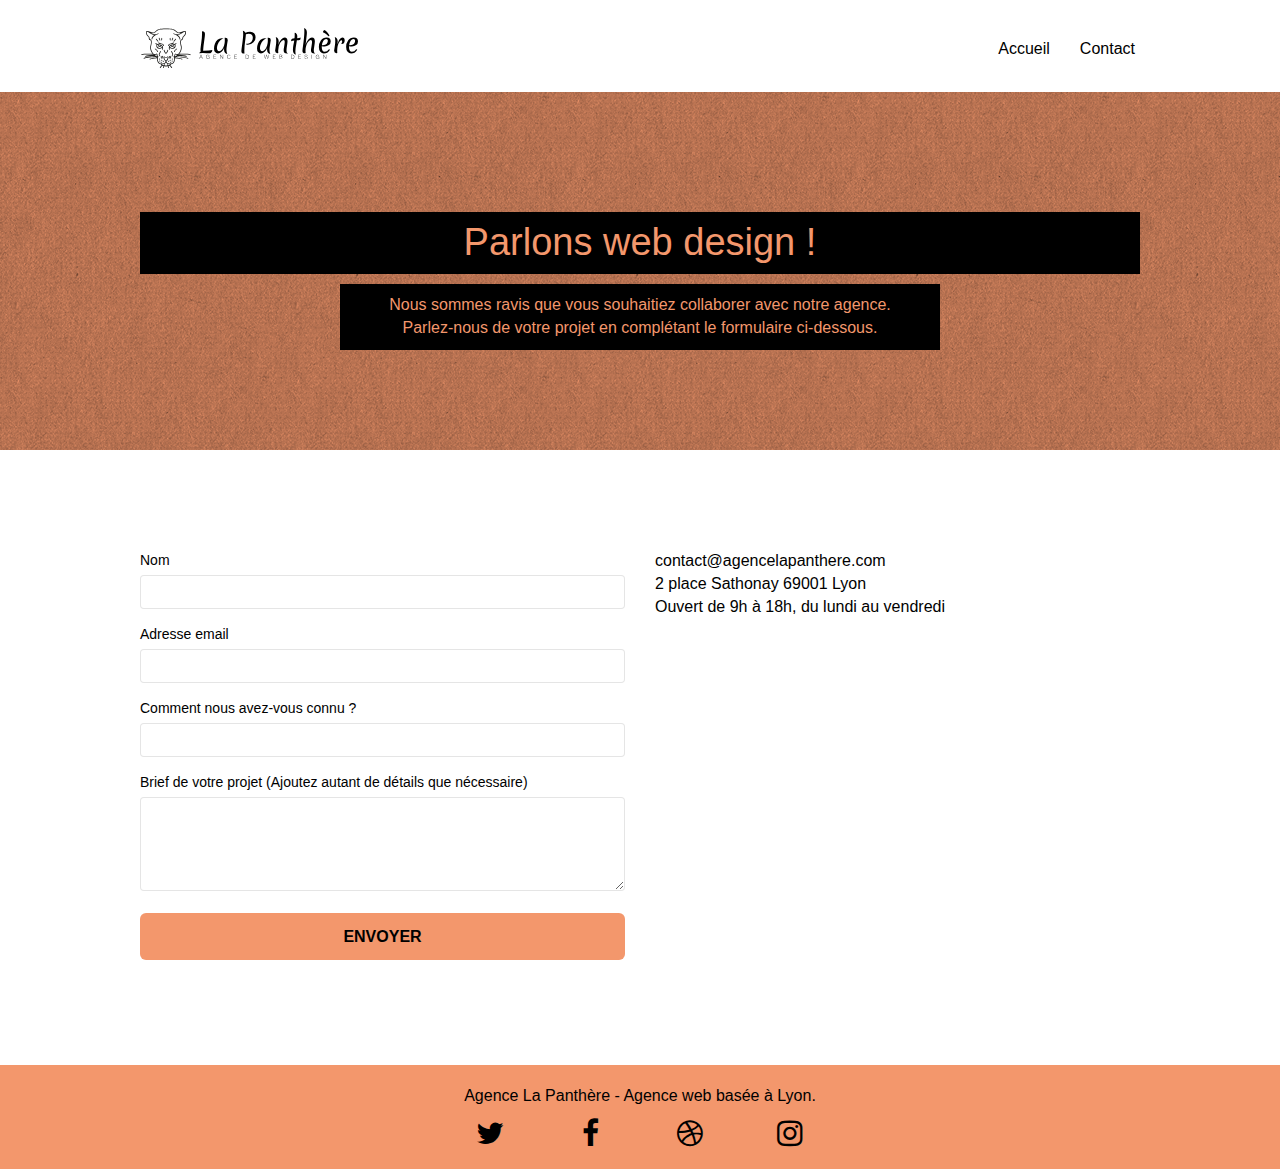
==== contact.html @ ea2676d5 "modification contact.html texte" ====
<!doctype html>
<html lang="Default">
<head>
    <meta charset="utf-8">
	<meta name="description" content="Notre équipe est à votre écoute pour toutes vos demandes et échanger sur votre projet afin de trouver les meilleures solutions possibles.	Contactez notre entreprise web design">
    <meta name="viewport" content="width=device-width, initial-scale=1.0, viewport-fit=cover">
    <link rel="shortcut icon" type="image/png" href="favicon.jpg">
    
	<link rel="stylesheet" type="text/css" href="./css/bootstrap.min.css">
	<link rel="stylesheet" type="text/css" href="style.min.css">
	<link rel="stylesheet" type="text/css" href="./css/font-awesome.css">
	<link rel="stylesheet" type="text/css" href="./css/et-line.css">
	
    
	<script src="./js/jquery-2.1.0.min.js" defer></script>
	<script src="./js/bootstrap.min.js" defer></script>
	<script src="./js/blocs.min.js" defer></script>
	<script src="./js/jqBootstrapValidation.js" defer></script>
	<script src="./js/formHandler.js" defer></script>

    <title>Contact La panthère entreprise web design Lyon</title>

    
<!-- Analytics -->
 
<!-- Analytics END -->
    
</head>
<body>
<!-- Principal conteneur -->
<div class="page-container">
    
<!-- bloc-0 -->
<div class="bloc bgc-white l-bloc " id="bloc-0">
	<div class="container bloc-sm">
		<nav class="navbar row">
			<div class="navbar-header">
				<a class="navbar-brand" href="index.html"><img src="img/agence-la-panthere-monochrome.svg" alt="logo de l'agence web la panthere" height="40" /></a>
				<button id="nav-toggle" type="button" class="ui-navbar-toggle navbar-toggle" data-toggle="collapse" data-target=".navbar-1">
					<span class="sr-only">Toggle navigation</span><span class="icon-bar"></span><span class="icon-bar"></span><span class="icon-bar"></span>
				</button>
			</div>
			<div class="collapse navbar-collapse navbar-1 special-dropdown-nav">
				<ul class="site-navigation nav navbar-nav">
					<li>
						<a href="index.html">Accueil</a>
					</li>
					<li>
						<a href="contact.html">Contact</a>
					</li>
				</ul>
			</div>
		</nav>
	</div>
</div>
<!-- bloc-0 END -->

<!-- bloc-6 -->
<div class="bloc bg-dots-bg bg-repeat bgc-atomic-tangerine d-bloc bloc-bg-texture texture-paper" id="bloc-6">
	<div class="container bloc-lg">
		<div class="row">
			<div class="col-sm-12">
				<h1 class="text-center hero-bloc-text tc-white fond-noir">
					Parlons web design !
				</h1>
				<p class="text-center mg-lg tc-white tight-width-whitespace fond-noir">
					Nous sommes ravis que vous souhaitiez collaborer avec notre agence.<br>
					Parlez-nous de votre projet en complétant le formulaire ci-dessous.
				</p>
			</div>
		</div>
	</div>
</div>
<!-- bloc-6 END -->

<!-- bloc-7 -->
<div class="bloc bgc-white l-bloc" id="bloc-7">
	<div class="container bloc-lg">
		<div class="row">
			<div class="col-sm-6">
				<form id="form_1" novalidate success-msg="Your message has been sent." fail-msg="Désolé, il semble que notre serveur de messagerie ne réponde pas, Désolé pour le dérangement !">
					<div class="form-group">
						<label for="name">
							Nom
						</label>
						<input id="name" class="form-control" required />
					</div>
					<div class="form-group">
						<label for="email">
							Adresse email
						</label>
						<input id="email" class="form-control" type="email" required />
					</div>
					<div class="form-group">
						<label for="form-control">
							Comment nous avez-vous connu ?
						</label>
						<input class="form-control" type="email" required id="input_504" />
					</div>
					<div class="form-group">
						<label for="message">
							Brief de votre projet (Ajoutez autant de détails que nécessaire)<br>
						</label><textarea id="message" class="form-control" rows="4" cols="50" required></textarea>
					</div> 
					<button class="bloc-button btn btn-lg btn-block cta-hero btn-atomic-tangerine" type="submit">
						Envoyer
					</button>
				</form>
			</div>
			<div class="col-sm-6">
				<p>
					contact@agencelapanthere.com<br>2 place Sathonay 69001 Lyon<br>Ouvert de 9h à 18h, du lundi au vendredi<br>
				</p>
			</div>
		</div>
	</div>
</div>
<!-- bloc-7 END -->

<!-- ScrollToTop Button -->
<a class="bloc-button btn btn-d scrollToTop" onclick="scrollToTarget('1')"><span class="fa fa-chevron-up"></span></a>
<!-- ScrollToTop Button END-->


<!-- Footer - bloc-8 -->
	<footer>
		<div class="bloc bgc-atomic-tangerine d-bloc" id="bloc-8">
			<div class="container bloc-sm">
				<div class="row">
					<div class="col-sm-12">
						<p class="text-center black">
							Agence La Panthère - Agence web basée à Lyon.<br>
						</p>
						<div class="row row-no-gutters social">
							<div class="col-sm-3">
								<div class="text-center">
									<a class="social" href="http://www.twitter.fr/" aria-label="lien wers twitter"><span
											class="fa fa-twitter icon-md black"></span></a>
								</div>
							</div>
							<div class="col-sm-3">
								<div class="text-center">
									<a class="social" href="https://fr-fr.facebook.com" aria-label="lien wers facebook"><span
											class="fa fa-facebook icon-md black"></span></a>
								</div>
							</div>
							<div class="col-sm-3">
								<div class="text-center">
									<a class="social" href="https://dribbble.com" aria-label="lien wers dribble"><span
											class="fa fa-dribbble icon-md black"></span></a>
								</div>
							</div>
							<div class="col-sm-3">
								<div class="text-center">
									<a class="social" href="https://www.instagram.com" aria-label="lien wers instagram"><span
											class="fa fa-instagram icon-md black"></span></a>
								</div>
							</div>

						</div>
					</div>
				</div>
			</div>
		</div>
	</footer>
	<!-- Footer - bloc-8 END -->


</body>

</html>
<!-- Footer - bloc-8 END -->

</div>
<!-- Principal conteneur END -->
    

</body>
</html>
---- style.min.css ----
#bloc-1-hero h1,.fond-noir{background-color:#000}.d-bloc .navbar-toggle .icon-bar,body{background:#fff}.bloc .container,.row.row-no-gutters>[class*=" col-"],.row.row-no-gutters>[class^=col-]{padding-right:0;padding-left:0}.nav-center .navbar-brand img,body{margin:0}.nav-invert .navbar .nav,.nav>li{float:left}a,button{outline:0!important}.scrollToTop,a,button{transition:.3s ease-in-out}.nav>li,p{font-size:16px}body{padding:0;overflow-x:hidden;-webkit-font-smoothing:antialiased;-moz-osx-font-smoothing:grayscale}a:hover{text-decoration:none;cursor:pointer}#page-loading-blocs-notifaction{position:fixed;top:0;bottom:0;width:100%;z-index:100000;background:url("img/pageload-spinner.gif") center center no-repeat #fff}.bloc{width:100%;clear:both;background:50% 50%/cover no-repeat;padding:0 50px;-webkit-background-size:cover;-moz-background-size:cover;-o-background-size:cover;position:relative}.bloc-lg{padding:100px 50px}.bloc-md{padding:50px}.bloc-sm{padding:20px 50px}.bg-b-edge,.bg-bl-edge,.bg-br-edge,.bg-center,.bg-l-edge,.bg-r-edge,.bg-repeat,.bg-t-edge,.bg-tl-edge,.bg-tr-edge{-webkit-background-size:auto!important;-moz-background-size:auto!important;-o-background-size:auto!important;background-size:auto!important}.bg-repeat{background:0 0}.bg-t-edge{background:top no-repeat}.bloc-bg-texture::before{content:"";background-size:2px 2px;position:absolute;top:0;bottom:0;left:0;right:0}.texture-paper::before{background:url("img/texture-paper.png") 0 0/280px 280px}.nav>li>.dropdown a,.navbar-toggle:hover{background:0 0!important}.b-parallax{background-attachment:fixed}.d-bloc{color:rgba(255,255,255,.7)}.d-bloc button:hover{color:rgba(255,255,255,.9)}.d-bloc .icon-round,.d-bloc .icon-rounded,.d-bloc .icon-semi-rounded-a,.d-bloc .icon-semi-rounded-b,.d-bloc .icon-square{border-color:rgba(255,255,255,.9)}.d-bloc .divider-h span{border-color:rgba(255,255,255,.2)}.d-bloc .a-btn,.d-bloc .navbar a,.d-bloc .navbar-brand,.d-bloc a .icon-lg,.d-bloc a .icon-md,.d-bloc a .icon-sm,.d-bloc a .icon-xl,.d-bloc h1 a,.d-bloc h2 a,.d-bloc h3 a,.d-bloc h4 a,.d-bloc h5 a,.d-bloc h6 a,.d-bloc p a{color:rgba(255,255,255,.6)}.d-bloc .a-btn:hover,.d-bloc .navbar a:hover,.d-bloc .navbar-brand:hover,.d-bloc a:hover .icon-lg,.d-bloc a:hover .icon-md,.d-bloc a:hover .icon-sm,.d-bloc a:hover .icon-xl,.d-bloc h1 a:hover,.d-bloc h2 a:hover,.d-bloc h3 a:hover,.d-bloc h4 a:hover,.d-bloc h5 a:hover,.d-bloc h6 a:hover,.d-bloc p a:hover{color:#fff}.d-bloc .btn-wire,.d-bloc .btn-wire:hover{color:#fff;border-color:#fff}.d-bloc .panel icon,.l-bloc .icon-round,.l-bloc .icon-rounded,.l-bloc .icon-semi-rounded-a,.l-bloc .icon-semi-rounded-b,.l-bloc .icon-square{border-color:rgba(0,0,0,.7)}.d-bloc .panel,.l-bloc{color:rgba(0,0,0,.5)}.d-bloc .panel button:hover,.l-bloc button:hover{color:rgba(0,0,0,.7)}.d-bloc .panel .divider-h span,.l-bloc .divider-h span{border-color:rgba(0,0,0,.1)}.d-bloc .panel .a-btn,.l-bloc .a-btn,.l-bloc .navbar a,.l-bloc .navbar-brand,.l-bloc .navbar-toggle .icon-bar,.l-bloc a .icon-lg,.l-bloc a .icon-md,.l-bloc a .icon-sm,.l-bloc a .icon-xl,.l-bloc h1 a,.l-bloc h2 a,.l-bloc h3 a,.l-bloc h4 a,.l-bloc h5 a,.l-bloc h6 a,.l-bloc p a{color:rgba(0,0,0,.6)}.d-bloc .panel .a-btn:hover,.l-bloc .a-btn:hover,.l-bloc .navbar a:hover,.l-bloc .navbar-brand:hover,.l-bloc a:hover .icon-lg,.l-bloc a:hover .icon-md,.l-bloc a:hover .icon-sm,.l-bloc a:hover .icon-xl,.l-bloc h1 a:hover,.l-bloc h2 a:hover,.l-bloc h3 a:hover,.l-bloc h4 a:hover,.l-bloc h5 a:hover,.l-bloc h6 a:hover,.l-bloc p a:hover{color:#000}.d-bloc .panel .btn-wire,.d-bloc .panel .btn-wire:hover,.l-bloc .btn-wire,.l-bloc .btn-wire:hover{color:rgba(0,0,0,.7);border-color:rgba(0,0,0,.3)}.voffset{margin-top:30px}.voffset-lg{margin-top:80px}.row-no-gutters{margin-right:0;margin-left:0}#bloc-1-hero h1{font-size:32px}.navbar{margin-bottom:0;z-index:1}.navbar-brand{height:auto;padding:3px 15px;font-size:25px;font-weight:600;line-height:44px}.navbar-brand img{max-height:200px;margin:0 5px 0 0;display:inline}.navbar-brand img[src$=svg]{min-width:100px}.navbar .nav{padding-top:2px;margin-right:-16px;float:right;z-index:1}.nav>li{margin-top:4px}.navbar-nav .open .dropdown-menu>li>a{text-align:inherit}.nav>li a:focus,.nav>li a:hover{border:1px solid #000}.navbar-toggle{margin:10px 10px 0 0;border:0}.mg-lg,.mg-md{margin-top:10px}.navbar-toggle .icon-bar{background-color:rgba(0,0,0,.5);width:26px}.nav-invert .navbar-brand,.nav-invert .navbar-header{float:right;position:relative;z-index:2}@media (min-width:768px){.site-navigation{position:absolute;top:50%;right:20px;transform:translate(0,-50%);-webkit-transform:translateY(-50%)}.nav>li .dropdown-menu a,.nav>li .dropdown-menu a:hover{color:#484848}.nav-invert .site-navigation{left:0;right:0}.nav-center{text-align:center}.nav-center .navbar-header{width:100%}.nav-center .nav>li,.nav-center .navbar-brand,.nav-center .navbar-header{float:none;display:inline-block}.nav-center .site-navigation{position:relative;width:100%;right:0;margin-right:0;margin-top:20px}.nav-center.mini-nav .navbar-toggle{float:none;margin:10px auto 0}}.nav>li>.dropdown a{display:block;padding:14px 15px}nav .caret{margin:0 5px}.dropdown-menu .dropdown-menu{top:-8px;left:100%}.dropdown-menu .dropmenu-flow-right{top:100%;left:0;margin-left:-1px;border-top-left-radius:0;border-top-right-radius:0}.dropdown-menu .dropdown span{border:4px solid #000;border-top-color:transparent;border-right-color:transparent;border-bottom-color:transparent;margin:6px -5px 0 0!important;float:right}.mg-md{margin-bottom:20px}.mg-lg{margin-bottom:40px}.btn{margin:0 5px 5px 0}.btn.pull-right{margin:0 0 5px 5px}.btn-d,.btn-d:focus,.btn-d:hover{color:#fff;background:rgba(0,0,0,.3);border:1px solid #000}.close-lightbox,.lightbox-caption,.next-lightbox,.prev-lightbox{background:rgba(0,0,0,.5);position:absolute}.btn-rd{border-radius:40px}.btn-clean{border:1px solid rgba(0,0,0,.08);border-bottom-color:rgba(0,0,0,.1);text-shadow:0 1px 0 rgba(0,0,1,.1);box-shadow:0 1px 3px rgba(0,0,1,.25),inset 0 1px 0 0 rgba(255,255,255,.15)}.icon-md{font-size:30px!important}.icon-lg{font-size:60px!important}.sm-shadow{text-shadow:0 1px 2px rgba(0,0,0,.3)}.panel-sq,.panel-sq .panel-footer,.panel-sq .panel-heading{border-radius:0}.panel-rd{border-radius:30px}.panel-rd .panel-heading{border-radius:29px 29px 0 0}.panel-rd .panel-footer{border-radius:0 0 29px 29px}.form-control{border-color:rgba(0,0,0,.1);box-shadow:none}.scrollToTop{width:40px;height:40px;position:fixed;bottom:20px;right:20px;opacity:0;z-index:500}.scrollToTop span{margin-top:6px}.showScrollTop{font-size:14px;opacity:1}a[data-lightbox]{position:relative;display:block;text-align:center}a[data-lightbox]:hover::before{content:"+";font-family:HelveticaNeue-Light,"Helvetica Neue Light","Helvetica Neue",Helvetica,Arial;font-size:32px;width:50px;height:50px;margin-left:-25px;border-radius:50%;background:rgba(0,0,0,.6);color:#fff;font-weight:100;z-index:1;position:absolute;top:50%;transform:translateY(-50%);-webkit-transform:translateY(-50%)}a[data-lightbox]:hover img{opacity:.6;-webkit-animation-fill-mode:none;animation-fill-mode:none}#lightbox-modal{display:flex;align-items:center}#lightbox-modal .modal-dialog{width:90%;max-width:900px;margin:0 auto}#lightbox-modal .modal-dialog img{max-height:90vh;margin:0 auto}.lightbox-caption{padding:20px;color:#fff;left:15px;right:15px;bottom:5px}.close-lightbox{color:#fff;font-size:30px;top:20px;right:20px;z-index:20;border:none;line-height:30px;padding:0 9px 5px;opacity:.3}.close-lightbox:hover,.next-lightbox:hover,.prev-lightbox:hover{opacity:1;color:#fff}.next-lightbox,.prev-lightbox{font-size:20px;color:rgba(255,255,255,.9);transition:.2s ease-in-out;top:45%;z-index:1;opacity:.4}.next-lightbox{padding:6px 8px 1px 13px;right:25px}.prev-lightbox{padding:6px 13px 1px 10px;left:25px}.snapshot-lb .modal-body{padding-bottom:45px}.snapshot-lb .lightbox-caption{padding:0;color:rgba(0,0,0,.5);background:0 0}.btn,a,h1,h2,h3,h4,h5,h6,label,p,q{font-family:helvetica;font-weight:400;color:#000!important}h1,h3,h4{color:#333!important}.cta-hero,.ltc-white,.white{color:#fff!important}.container{max-width:1000px}.hero-bloc-text{font-size:38px}.hero-bloc-text-sub{font-size:36px}.statement-bloc-text{line-height:26px;font-style:italic;font-size:20px;text-align:center;font-weight:lighter;max-width:520px;margin:auto}q,span{font-size:22px;color:#000}q{font-weight:bolder}.cta-hero,h3{text-transform:uppercase;font-weight:700}.tight-width-whitespace{max-width:600px;margin:auto}.h1{font-size:20px;font-family:"Open Sans"}.cta-hero{margin-top:22px;padding:12px 28px;font-size:16px}.ltc-white,h2{font-size:22px}.social{max-width:400px;margin:auto}h2{line-height:1.4em}h3{font-size:15px}.med-width-whitespace{max-width:800px;margin:auto;box-shadow:0 0 0 #000}.icons{margin-bottom:14px;margin-top:24px}.black{color:#000!important}.portfolio-thumb{margin-bottom:24px}.portfolio-row{margin-bottom:44px;margin-top:50px}.avatar{box-shadow:0 4px 9px rgba(0,0,0,.3)}.black-background{background-color:rgba(165,147,99,.7);padding:40px}.bold-link{font-weight:900;text-decoration:underline!important}.bgc-white{background-color:#fff}.bgc-dark-slate-blue{background-color:#364577}.bgc-atomic-tangerine{background-color:#f3976c}.tc-white{padding:1rem;color:#f3976c!important}.btn-atomic-tangerine{background:#f3976c;color:#000!important}.btn-atomic-tangerine:hover{background:#c27956!important;color:#fff!important}.ltc-white:hover{color:#ccc!important}.ltc-atomic-tangerine{color:#f3976c!important}.ltc-atomic-tangerine:hover{color:#c27956!important}.icon-dark-slate-blue{color:#364577!important;border-color:#364577!important}.bg-dots-bg{background-image:url("img/dots-bg.png")}.bg-lines-h2-bg{background-image:url("img/lines-h2-bg.png")}.bg-banniere{background-image:url("img/agence-la-panthere.jpg")}.bg-presentation{background-image:url("img/image-de-presentation.bmp")}@media (max-width:1024px){.bloc{padding-left:20px;padding-right:20px}.bloc-tile-2.full-width-bloc .container,.bloc-tile-3.full-width-bloc .container,.bloc-tile-4.full-width-bloc .container,.bloc.full-width-bloc{padding-left:0;padding-right:0}}@media (max-width:992px) and (min-width:768px){.navbar .nav{max-width:80%}.nav-center.navbar .nav{max-width:100%}}@media only screen and (min-device-width:768px) and (max-device-width:1024px) and (orientation:landscape){.b-parallax{background-attachment:scroll}}@media only screen and (min-device-width:1024px) and (max-device-width:1366px) and (-webkit-min-device-pixel-ratio:1.5){.b-parallax{background-attachment:scroll}}@media (max-width:991px){.container{width:100%}.b-parallax{background-attachment:scroll}#hero-bloc,.page-container{overflow-x:hidden;position:relative}.bloc{padding-left:constant(safe-area-inset-left);padding-right:constant(safe-area-inset-right)}.bloc-group,.bloc-group .bloc{display:block;width:100%}.bloc-fill-screen .fill-bloc-bottom-edge,.bloc-fill-screen .fill-bloc-top-edge{padding:0 20px;padding-left:constant(safe-area-inset-left);padding-right:constant(safe-area-inset-right)}}@media (max-width:400px){.bloc{padding-left:0;padding-right:0}}@media (max-width:767px){.page-container{overflow-x:hidden;position:relative}#disqus_thread,h1,h2,h3,h4,h5,h6,p{padding-left:10px!important;padding-right:10px!important}.b-parallax{background-attachment:scroll}.navbar .nav{padding-top:0;border-top:1px solid rgba(0,0,0,.2);float:none!important}.navbar.row{margin-left:0;margin-right:0}.site-navigation{position:inherit;transform:none;-webkit-transform:none;-ms-transform:none}.nav>li{margin-top:0;border-bottom:1px solid rgba(0,0,0,.1);background:rgba(0,0,0,.05);text-align:left;padding-left:15px;width:100%}.nav>li:hover{background:rgba(0,0,0,.08)}.dropdown .dropdown a .caret{float:none;margin:5px 0 0 10px!important;border:4px solid #000;border-bottom-color:transparent;border-right-color:transparent;border-left-color:transparent}#hero-bloc .navbar .nav{background:rgba(0,0,0,.8)}#hero-bloc .navbar .nav a{color:rgba(255,255,255,.6)}.hero{padding:50px 0}.hero-nav{left:-1px;right:-1px}.navbar-collapse{padding:0;overflow-x:hidden;-webkit-box-shadow:none;box-shadow:none}.navbar-brand img{max-height:40px;width:auto}.nav-invert .navbar-header{float:none;width:100%}.nav-invert .navbar-toggle{float:left;margin-left:10px}.bloc,.bloc-fill-screen .fill-bloc-bottom-edge,.bloc-fill-screen .fill-bloc-top-edge,.bloc-md,.bloc-sm,.bloc-tile-2 .container,.bloc-tile-3 .container,.bloc-tile-4 .container{padding-left:0;padding-right:0}.bloc-lg,.bloc-xl,.bloc-xxl{padding:40px 0}.a-block{padding:0 10px}.btn-dwn{display:none}.voffset{margin-top:5px}.voffset-md{margin-top:20px}.voffset-lg{margin-top:30px}form{padding:5px}.close-lightbox{display:inline-block}.blocsapp-device-iphone5{background-size:216px 425px;padding-top:60px;width:216px;height:425px}.blocsapp-device-iphone5 img{width:180px;height:320px}.bloc-mob-center-text{text-align:center}}
---- css/et-line.css ----
@font-face {
    font-family: et-line;
    src: url(../fonts/et-line.eot);
    src: url(../fonts/et-line.eot?#iefix) format('embedded-opentype'), url(../fonts/et-line.woff) format('woff'), url(../fonts/et-line.ttf) format('truetype'), url(../fonts/et-line.svg#et-line) format('svg');
    font-weight: 400;
    font-style: normal
}

.et-icon-adjustments,
.et-icon-alarmclock,
.et-icon-anchor,
.et-icon-aperture,
.et-icon-attachment,
.et-icon-bargraph,
.et-icon-basket,
.et-icon-beaker,
.et-icon-bike,
.et-icon-book-open,
.et-icon-briefcase,
.et-icon-browser,
.et-icon-calendar,
.et-icon-camera,
.et-icon-caution,
.et-icon-chat,
.et-icon-circle-compass,
.et-icon-clipboard,
.et-icon-clock,
.et-icon-cloud,
.et-icon-compass,
.et-icon-desktop,
.et-icon-dial,
.et-icon-document,
.et-icon-documents,
.et-icon-download,
.et-icon-dribbble,
.et-icon-edit,
.et-icon-envelope,
.et-icon-expand,
.et-icon-facebook,
.et-icon-flag,
.et-icon-focus,
.et-icon-gears,
.et-icon-genius,
.et-icon-gift,
.et-icon-global,
.et-icon-globe,
.et-icon-googleplus,
.et-icon-grid,
.et-icon-happy,
.et-icon-hazardous,
.et-icon-heart,
.et-icon-hotairballoon,
.et-icon-hourglass,
.et-icon-key,
.et-icon-laptop,
.et-icon-layers,
.et-icon-lifesaver,
.et-icon-lightbulb,
.et-icon-linegraph,
.et-icon-linkedin,
.et-icon-lock,
.et-icon-magnifying-glass,
.et-icon-map,
.et-icon-map-pin,
.et-icon-megaphone,
.et-icon-mic,
.et-icon-mobile,
.et-icon-newspaper,
.et-icon-notebook,
.et-icon-paintbrush,
.et-icon-paperclip,
.et-icon-pencil,
.et-icon-phone,
.et-icon-picture,
.et-icon-pictures,
.et-icon-piechart,
.et-icon-presentation,
.et-icon-pricetags,
.et-icon-printer,
.et-icon-profile-female,
.et-icon-profile-male,
.et-icon-puzzle,
.et-icon-quote,
.et-icon-recycle,
.et-icon-refresh,
.et-icon-ribbon,
.et-icon-rss,
.et-icon-sad,
.et-icon-scissors,
.et-icon-scope,
.et-icon-search,
.et-icon-shield,
.et-icon-speedometer,
.et-icon-strategy,
.et-icon-streetsign,
.et-icon-tablet,
.et-icon-target,
.et-icon-telescope,
.et-icon-toolbox,
.et-icon-tools,
.et-icon-tools-2,
.et-icon-trophy,
.et-icon-tumblr,
.et-icon-twitter,
.et-icon-upload,
.et-icon-video,
.et-icon-wallet,
.et-icon-wine {
    font-family: et-line;
    speak: none;
    font-style: normal;
    font-weight: 400;
    font-variant: normal;
    text-transform: none;
    line-height: 1;
    -webkit-font-smoothing: antialiased;
    -moz-osx-font-smoothing: grayscale;
    display: inline-block
}

.et-icon-mobile:before {
    content: "\e000"
}

.et-icon-laptop:before {
    content: "\e001"
}

.et-icon-desktop:before {
    content: "\e002"
}

.et-icon-tablet:before {
    content: "\e003"
}

.et-icon-phone:before {
    content: "\e004"
}

.et-icon-document:before {
    content: "\e005"
}

.et-icon-documents:before {
    content: "\e006"
}

.et-icon-search:before {
    content: "\e007"
}

.et-icon-clipboard:before {
    content: "\e008"
}

.et-icon-newspaper:before {
    content: "\e009"
}

.et-icon-notebook:before {
    content: "\e00a"
}

.et-icon-book-open:before {
    content: "\e00b"
}

.et-icon-browser:before {
    content: "\e00c"
}

.et-icon-calendar:before {
    content: "\e00d"
}

.et-icon-presentation:before {
    content: "\e00e"
}

.et-icon-picture:before {
    content: "\e00f"
}

.et-icon-pictures:before {
    content: "\e010"
}

.et-icon-video:before {
    content: "\e011"
}

.et-icon-camera:before {
    content: "\e012"
}

.et-icon-printer:before {
    content: "\e013"
}

.et-icon-toolbox:before {
    content: "\e014"
}

.et-icon-briefcase:before {
    content: "\e015"
}

.et-icon-wallet:before {
    content: "\e016"
}

.et-icon-gift:before {
    content: "\e017"
}

.et-icon-bargraph:before {
    content: "\e018"
}

.et-icon-grid:before {
    content: "\e019"
}

.et-icon-expand:before {
    content: "\e01a"
}

.et-icon-focus:before {
    content: "\e01b"
}

.et-icon-edit:before {
    content: "\e01c"
}

.et-icon-adjustments:before {
    content: "\e01d"
}

.et-icon-ribbon:before {
    content: "\e01e"
}

.et-icon-hourglass:before {
    content: "\e01f"
}

.et-icon-lock:before {
    content: "\e020"
}

.et-icon-megaphone:before {
    content: "\e021"
}

.et-icon-shield:before {
    content: "\e022"
}

.et-icon-trophy:before {
    content: "\e023"
}

.et-icon-flag:before {
    content: "\e024"
}

.et-icon-map:before {
    content: "\e025"
}

.et-icon-puzzle:before {
    content: "\e026"
}

.et-icon-basket:before {
    content: "\e027"
}

.et-icon-envelope:before {
    content: "\e028"
}

.et-icon-streetsign:before {
    content: "\e029"
}

.et-icon-telescope:before {
    content: "\e02a"
}

.et-icon-gears:before {
    content: "\e02b"
}

.et-icon-key:before {
    content: "\e02c"
}

.et-icon-paperclip:before {
    content: "\e02d"
}

.et-icon-attachment:before {
    content: "\e02e"
}

.et-icon-pricetags:before {
    content: "\e02f"
}

.et-icon-lightbulb:before {
    content: "\e030"
}

.et-icon-layers:before {
    content: "\e031"
}

.et-icon-pencil:before {
    content: "\e032"
}

.et-icon-tools:before {
    content: "\e033"
}

.et-icon-tools-2:before {
    content: "\e034"
}

.et-icon-scissors:before {
    content: "\e035"
}

.et-icon-paintbrush:before {
    content: "\e036"
}

.et-icon-magnifying-glass:before {
    content: "\e037"
}

.et-icon-circle-compass:before {
    content: "\e038"
}

.et-icon-linegraph:before {
    content: "\e039"
}

.et-icon-mic:before {
    content: "\e03a"
}

.et-icon-strategy:before {
    content: "\e03b"
}

.et-icon-beaker:before {
    content: "\e03c"
}

.et-icon-caution:before {
    content: "\e03d"
}

.et-icon-recycle:before {
    content: "\e03e"
}

.et-icon-anchor:before {
    content: "\e03f"
}

.et-icon-profile-male:before {
    content: "\e040"
}

.et-icon-profile-female:before {
    content: "\e041"
}

.et-icon-bike:before {
    content: "\e042"
}

.et-icon-wine:before {
    content: "\e043"
}

.et-icon-hotairballoon:before {
    content: "\e044"
}

.et-icon-globe:before {
    content: "\e045"
}

.et-icon-genius:before {
    content: "\e046"
}

.et-icon-map-pin:before {
    content: "\e047"
}

.et-icon-dial:before {
    content: "\e048"
}

.et-icon-chat:before {
    content: "\e049"
}

.et-icon-heart:before {
    content: "\e04a"
}

.et-icon-cloud:before {
    content: "\e04b"
}

.et-icon-upload:before {
    content: "\e04c"
}

.et-icon-download:before {
    content: "\e04d"
}

.et-icon-target:before {
    content: "\e04e"
}

.et-icon-hazardous:before {
    content: "\e04f"
}

.et-icon-piechart:before {
    content: "\e050"
}

.et-icon-speedometer:before {
    content: "\e051"
}

.et-icon-global:before {
    content: "\e052"
}

.et-icon-compass:before {
    content: "\e053"
}

.et-icon-lifesaver:before {
    content: "\e054"
}

.et-icon-clock:before {
    content: "\e055"
}

.et-icon-aperture:before {
    content: "\e056"
}

.et-icon-quote:before {
    content: "\e057"
}

.et-icon-scope:before {
    content: "\e058"
}

.et-icon-alarmclock:before {
    content: "\e059"
}

.et-icon-refresh:before {
    content: "\e05a"
}

.et-icon-happy:before {
    content: "\e05b"
}

.et-icon-sad:before {
    content: "\e05c"
}

.et-icon-facebook:before {
    content: "\e05d"
}

.et-icon-twitter:before {
    content: "\e05e"
}

.et-icon-googleplus:before {
    content: "\e05f"
}

.et-icon-rss:before {
    content: "\e060"
}

.et-icon-tumblr:before {
    content: "\e061"
}

.et-icon-linkedin:before {
    content: "\e062"
}

.et-icon-dribbble:before {
    content: "\e063"
}
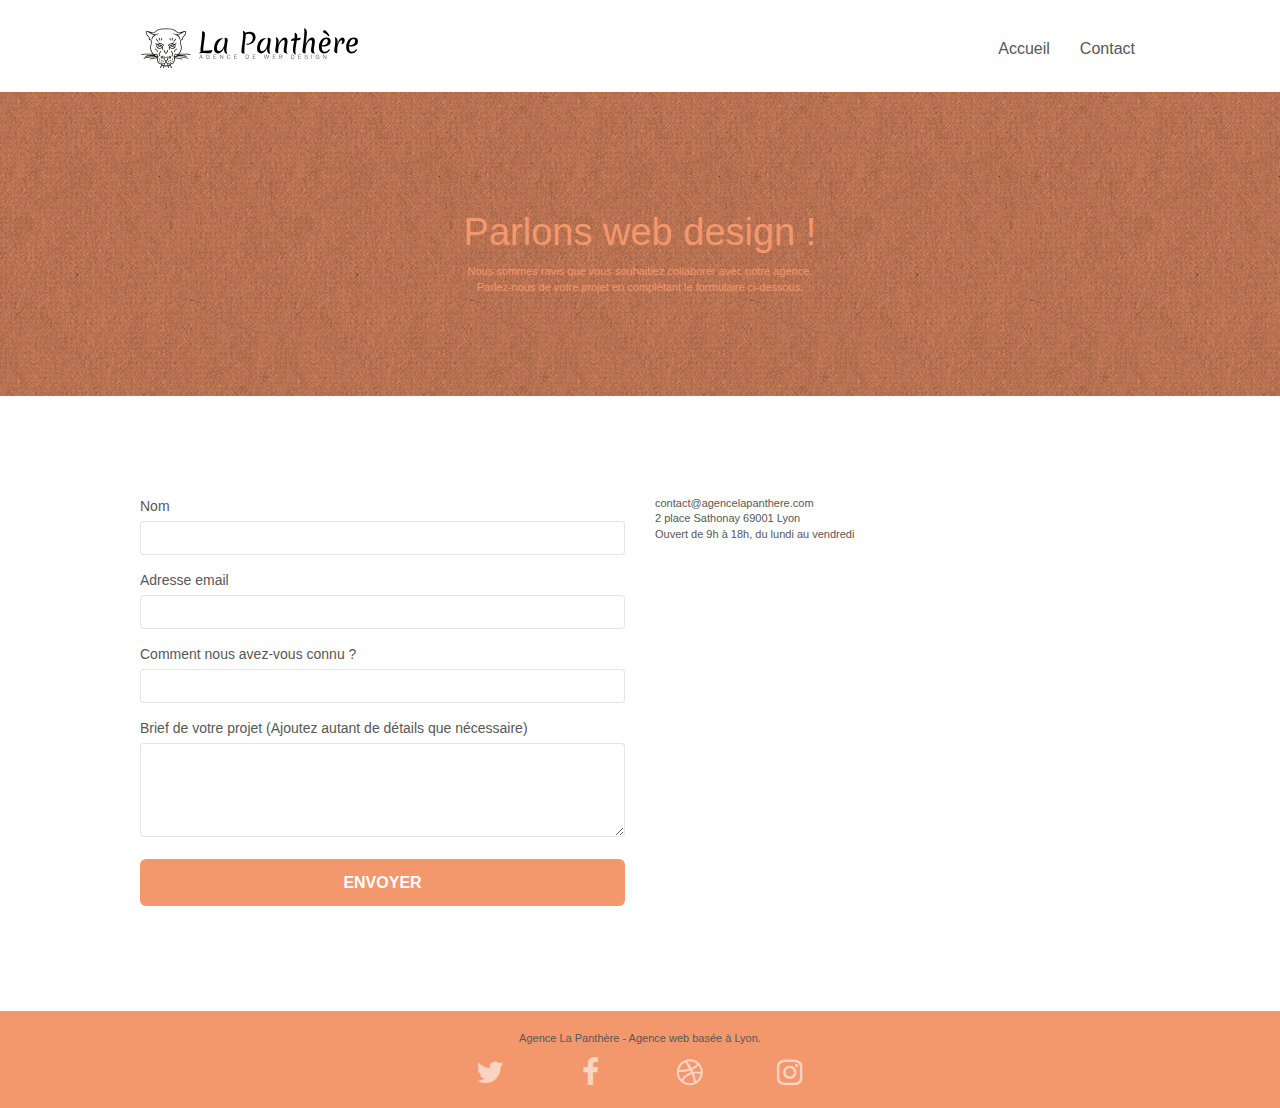
==== commit 0d9dac82: "correction de css.min" ====
--- a/contact.html
+++ b/contact.html
@@ -1,169 +1,183 @@
 <!doctype html>
 <html lang="Default">
+
 <head>
-    <meta charset="utf-8">
-	<meta name="description" content="Notre équipe est à votre écoute pour toutes vos demandes et échanger sur votre projet afin de trouver les meilleures solutions possibles.	Contactez notre entreprise web design">
-    <meta name="viewport" content="width=device-width, initial-scale=1.0, viewport-fit=cover">
-    <link rel="shortcut icon" type="image/png" href="favicon.jpg">
-    
+	<meta charset="utf-8">
+	<meta name="description"
+		content="Notre équipe est à votre écoute pour toutes vos demandes et échanger sur votre projet afin de trouver les meilleures solutions possibles.	Contactez notre entreprise web design">
+	<meta name="viewport" content="width=device-width, initial-scale=1.0, viewport-fit=cover">
+	<link rel="shortcut icon" type="image/png" href="favicon.webp">
+
 	<link rel="stylesheet" type="text/css" href="./css/bootstrap.min.css">
 	<link rel="stylesheet" type="text/css" href="style.min.css">
 	<link rel="stylesheet" type="text/css" href="./css/font-awesome.css">
 	<link rel="stylesheet" type="text/css" href="./css/et-line.css">
-	
-    
-	<script src="./js/jquery-2.1.0.min.js" defer></script>
-	<script src="./js/bootstrap.min.js" defer></script>
+
+	<script src="./js/jquery-2.1.0.js" defer></script>
+	<script src="./js/bootstrap.js" defer></script>
 	<script src="./js/blocs.min.js" defer></script>
 	<script src="./js/jqBootstrapValidation.js" defer></script>
 	<script src="./js/formHandler.js" defer></script>
 
-    <title>Contact La panthère entreprise web design Lyon</title>
+	<title>Contact La panthère entreprise web design Lyon</title>
 
-    
-<!-- Analytics -->
- 
-<!-- Analytics END -->
-    
+
+	<!-- Analytics -->
+
+	<!-- Analytics END -->
+
 </head>
+
 <body>
-<!-- Principal conteneur -->
-<div class="page-container">
-    
-<!-- bloc-0 -->
-<div class="bloc bgc-white l-bloc " id="bloc-0">
-	<div class="container bloc-sm">
-		<nav class="navbar row">
-			<div class="navbar-header">
-				<a class="navbar-brand" href="index.html"><img src="img/agence-la-panthere-monochrome.svg" alt="logo de l'agence web la panthere" height="40" /></a>
-				<button id="nav-toggle" type="button" class="ui-navbar-toggle navbar-toggle" data-toggle="collapse" data-target=".navbar-1">
-					<span class="sr-only">Toggle navigation</span><span class="icon-bar"></span><span class="icon-bar"></span><span class="icon-bar"></span>
-				</button>
-			</div>
-			<div class="collapse navbar-collapse navbar-1 special-dropdown-nav">
-				<ul class="site-navigation nav navbar-nav">
-					<li>
-						<a href="index.html">Accueil</a>
-					</li>
-					<li>
-						<a href="contact.html">Contact</a>
-					</li>
-				</ul>
-			</div>
-		</nav>
-	</div>
-</div>
-<!-- bloc-0 END -->
+	<!-- Principal conteneur -->
+	<div class="page-container">
 
-<!-- bloc-6 -->
-<div class="bloc bg-dots-bg bg-repeat bgc-atomic-tangerine d-bloc bloc-bg-texture texture-paper" id="bloc-6">
-	<div class="container bloc-lg">
-		<div class="row">
-			<div class="col-sm-12">
-				<h1 class="text-center hero-bloc-text tc-white fond-noir">
-					Parlons web design !
-				</h1>
-				<p class="text-center mg-lg tc-white tight-width-whitespace fond-noir">
-					Nous sommes ravis que vous souhaitiez collaborer avec notre agence.<br>
-					Parlez-nous de votre projet en complétant le formulaire ci-dessous.
-				</p>
+		<!-- bloc-0 -->
+		<div class="bloc bgc-white l-bloc " id="bloc-0">
+			<div class="container bloc-sm">
+				<nav class="navbar row">
+					<div class="navbar-header">
+						<a class="navbar-brand" href="index.html"><img src="img/agence-la-panthere-monochrome.svg"
+								alt="logo de l'agence web la panthere" height="40" /></a>
+						<button id="nav-toggle" type="button" class="ui-navbar-toggle navbar-toggle"
+							data-toggle="collapse" data-target=".navbar-1">
+							<span class="sr-only">Toggle navigation</span><span class="icon-bar"></span><span
+								class="icon-bar"></span><span class="icon-bar"></span>
+						</button>
+					</div>
+					<div class="collapse navbar-collapse navbar-1 special-dropdown-nav">
+						<ul class="site-navigation nav navbar-nav">
+							<li>
+								<a href="index.html">Accueil</a>
+							</li>
+							<li>
+								<a href="contact.html">Contact</a>
+							</li>
+						</ul>
+					</div>
+				</nav>
 			</div>
 		</div>
-	</div>
-</div>
-<!-- bloc-6 END -->
+		<!-- bloc-0 END -->
 
-<!-- bloc-7 -->
-<div class="bloc bgc-white l-bloc" id="bloc-7">
-	<div class="container bloc-lg">
-		<div class="row">
-			<div class="col-sm-6">
-				<form id="form_1" novalidate success-msg="Your message has been sent." fail-msg="Désolé, il semble que notre serveur de messagerie ne réponde pas, Désolé pour le dérangement !">
-					<div class="form-group">
-						<label for="name">
-							Nom
-						</label>
-						<input id="name" class="form-control" required />
+		<!-- bloc-6 -->
+		<div class="bloc bg-dots-bg bg-repeat bgc-atomic-tangerine d-bloc bloc-bg-texture texture-paper" id="bloc-6">
+			<div class="container bloc-lg">
+				<div class="row">
+					<div class="col-sm-12">
+						<h1 class="text-center hero-bloc-text tc-white fond-noir">
+							Parlons web design !
+						</h1>
+						<p class="text-center mg-lg tc-white tight-width-whitespace fond-noir">
+							Nous sommes ravis que vous souhaitiez collaborer avec notre agence.<br>
+							Parlez-nous de votre projet en complétant le formulaire ci-dessous.
+						</p>
 					</div>
-					<div class="form-group">
-						<label for="email">
-							Adresse email
-						</label>
-						<input id="email" class="form-control" type="email" required />
-					</div>
-					<div class="form-group">
-						<label for="form-control">
-							Comment nous avez-vous connu ?
-						</label>
-						<input class="form-control" type="email" required id="input_504" />
-					</div>
-					<div class="form-group">
-						<label for="message">
-							Brief de votre projet (Ajoutez autant de détails que nécessaire)<br>
-						</label><textarea id="message" class="form-control" rows="4" cols="50" required></textarea>
-					</div> 
-					<button class="bloc-button btn btn-lg btn-block cta-hero btn-atomic-tangerine" type="submit">
-						Envoyer
-					</button>
-				</form>
-			</div>
-			<div class="col-sm-6">
-				<p>
-					contact@agencelapanthere.com<br>2 place Sathonay 69001 Lyon<br>Ouvert de 9h à 18h, du lundi au vendredi<br>
-				</p>
+				</div>
 			</div>
 		</div>
-	</div>
-</div>
-<!-- bloc-7 END -->
+		<!-- bloc-6 END -->
 
-<!-- ScrollToTop Button -->
-<a class="bloc-button btn btn-d scrollToTop" onclick="scrollToTarget('1')"><span class="fa fa-chevron-up"></span></a>
-<!-- ScrollToTop Button END-->
+		<!-- bloc-7 -->
+		<div class="bloc bgc-white l-bloc" id="bloc-7">
+			<div class="container bloc-lg">
+				<div class="row">
+					<div class="col-sm-6">
+						<form id="form_1" novalidate success-msg="Your message has been sent."
+							fail-msg="Désolé, il semble que notre serveur de messagerie ne réponde pas, Désolé pour le dérangement !">
+							<div class="form-group">
+								<label for="name">
+									Nom
+								</label>
+								<input id="name" class="form-control" required />
+							</div>
+							<div class="form-group">
+								<label for="email">
+									Adresse email
+								</label>
+								<input id="email" class="form-control" type="email" required />
+							</div>
+							<div class="form-group">
+								<label for="form-control">
+									Comment nous avez-vous connu ?
+								</label>
+								<input class="form-control" type="email" required id="input_504" />
+							</div>
+							<div class="form-group">
+								<label for="message">
+									Brief de votre projet (Ajoutez autant de détails que nécessaire)<br>
+								</label><textarea id="message" class="form-control" rows="4" cols="50"
+									required></textarea>
+							</div>
+							<button class="bloc-button btn btn-lg btn-block cta-hero btn-atomic-tangerine"
+								type="submit">
+								Envoyer
+							</button>
+						</form>
+					</div>
+					<div class="col-sm-6">
+						<p>
+							contact@agencelapanthere.com<br>2 place Sathonay 69001 Lyon<br>Ouvert de 9h à 18h, du lundi
+							au vendredi<br>
+						</p>
+					</div>
+				</div>
+			</div>
+		</div>
+		<!-- bloc-7 END -->
+
+		<!-- ScrollToTop Button -->
+		<a class="bloc-button btn btn-d scrollToTop" onclick="scrollToTarget('1')"><span
+				class="fa fa-chevron-up"></span></a>
+		<!-- ScrollToTop Button END-->
 
 
-<!-- Footer - bloc-8 -->
-	<footer>
-		<div class="bloc bgc-atomic-tangerine d-bloc" id="bloc-8">
-			<div class="container bloc-sm">
-				<div class="row">
-					<div class="col-sm-12">
-						<p class="text-center black">
-							Agence La Panthère - Agence web basée à Lyon.<br>
-						</p>
-						<div class="row row-no-gutters social">
-							<div class="col-sm-3">
-								<div class="text-center">
-									<a class="social" href="http://www.twitter.fr/" aria-label="lien wers twitter"><span
-											class="fa fa-twitter icon-md black"></span></a>
+		<!-- Footer - bloc-8 -->
+		<footer>
+			<div class="bloc bgc-atomic-tangerine d-bloc" id="bloc-8">
+				<div class="container bloc-sm">
+					<div class="row">
+						<div class="col-sm-12">
+							<p class="text-center black">
+								Agence La Panthère - Agence web basée à Lyon.<br>
+							</p>
+							<div class="row row-no-gutters social">
+								<div class="col-sm-3 boutton-tactile">
+									<div class="text-center">
+										<a class="social" href="http://www.twitter.fr/"
+											aria-label="lien wers twitter"><span
+												class="fa fa-twitter icon-md black"></span></a>
+									</div>
 								</div>
+								<div class="col-sm-3 boutton-tactile">
+									<div class="text-center">
+										<a class="social" href="https://fr-fr.facebook.com"
+											aria-label="lien wers facebook"><span
+												class="fa fa-facebook icon-md black"></span></a>
+									</div>
+								</div>
+								<div class="col-sm-3 boutton-tactile">
+									<div class="text-center">
+										<a class="social" href="https://dribbble.com"
+											aria-label="lien wers dribble"><span
+												class="fa fa-dribbble icon-md black"></span></a>
+									</div>
+								</div>
+								<div class="col-sm-3 boutton-tactile">
+									<div class="text-center">
+										<a class="social" href="https://www.instagram.com"
+											aria-label="lien wers instagram"><span
+												class="fa fa-instagram icon-md black"></span></a>
+									</div>
+								</div>
+
 							</div>
-							<div class="col-sm-3">
-								<div class="text-center">
-									<a class="social" href="https://fr-fr.facebook.com" aria-label="lien wers facebook"><span
-											class="fa fa-facebook icon-md black"></span></a>
-								</div>
-							</div>
-							<div class="col-sm-3">
-								<div class="text-center">
-									<a class="social" href="https://dribbble.com" aria-label="lien wers dribble"><span
-											class="fa fa-dribbble icon-md black"></span></a>
-								</div>
-							</div>
-							<div class="col-sm-3">
-								<div class="text-center">
-									<a class="social" href="https://www.instagram.com" aria-label="lien wers instagram"><span
-											class="fa fa-instagram icon-md black"></span></a>
-								</div>
-							</div>
-
 						</div>
 					</div>
 				</div>
 			</div>
-		</div>
-	</footer>
-	<!-- Footer - bloc-8 END -->
+		</footer>
+		<!-- Footer - bloc-8 END -->
 
 
 </body>
@@ -173,7 +187,8 @@
 
 </div>
 <!-- Principal conteneur END -->
-    
+
 
 </body>
-</html>
+
+</html>--- a/style.min.css
+++ b/style.min.css
@@ -1 +1 @@
-#bloc-1-hero h1,.fond-noir{background-color:#000}.d-bloc .navbar-toggle .icon-bar,body{background:#fff}.bloc .container,.row.row-no-gutters>[class*=" col-"],.row.row-no-gutters>[class^=col-]{padding-right:0;padding-left:0}.nav-center .navbar-brand img,body{margin:0}.nav-invert .navbar .nav,.nav>li{float:left}a,button{outline:0!important}.scrollToTop,a,button{transition:.3s ease-in-out}.nav>li,p{font-size:16px}body{padding:0;overflow-x:hidden;-webkit-font-smoothing:antialiased;-moz-osx-font-smoothing:grayscale}a:hover{text-decoration:none;cursor:pointer}#page-loading-blocs-notifaction{position:fixed;top:0;bottom:0;width:100%;z-index:100000;background:url("img/pageload-spinner.gif") center center no-repeat #fff}.bloc{width:100%;clear:both;background:50% 50%/cover no-repeat;padding:0 50px;-webkit-background-size:cover;-moz-background-size:cover;-o-background-size:cover;position:relative}.bloc-lg{padding:100px 50px}.bloc-md{padding:50px}.bloc-sm{padding:20px 50px}.bg-b-edge,.bg-bl-edge,.bg-br-edge,.bg-center,.bg-l-edge,.bg-r-edge,.bg-repeat,.bg-t-edge,.bg-tl-edge,.bg-tr-edge{-webkit-background-size:auto!important;-moz-background-size:auto!important;-o-background-size:auto!important;background-size:auto!important}.bg-repeat{background:0 0}.bg-t-edge{background:top no-repeat}.bloc-bg-texture::before{content:"";background-size:2px 2px;position:absolute;top:0;bottom:0;left:0;right:0}.texture-paper::before{background:url("img/texture-paper.png") 0 0/280px 280px}.nav>li>.dropdown a,.navbar-toggle:hover{background:0 0!important}.b-parallax{background-attachment:fixed}.d-bloc{color:rgba(255,255,255,.7)}.d-bloc button:hover{color:rgba(255,255,255,.9)}.d-bloc .icon-round,.d-bloc .icon-rounded,.d-bloc .icon-semi-rounded-a,.d-bloc .icon-semi-rounded-b,.d-bloc .icon-square{border-color:rgba(255,255,255,.9)}.d-bloc .divider-h span{border-color:rgba(255,255,255,.2)}.d-bloc .a-btn,.d-bloc .navbar a,.d-bloc .navbar-brand,.d-bloc a .icon-lg,.d-bloc a .icon-md,.d-bloc a .icon-sm,.d-bloc a .icon-xl,.d-bloc h1 a,.d-bloc h2 a,.d-bloc h3 a,.d-bloc h4 a,.d-bloc h5 a,.d-bloc h6 a,.d-bloc p a{color:rgba(255,255,255,.6)}.d-bloc .a-btn:hover,.d-bloc .navbar a:hover,.d-bloc .navbar-brand:hover,.d-bloc a:hover .icon-lg,.d-bloc a:hover .icon-md,.d-bloc a:hover .icon-sm,.d-bloc a:hover .icon-xl,.d-bloc h1 a:hover,.d-bloc h2 a:hover,.d-bloc h3 a:hover,.d-bloc h4 a:hover,.d-bloc h5 a:hover,.d-bloc h6 a:hover,.d-bloc p a:hover{color:#fff}.d-bloc .btn-wire,.d-bloc .btn-wire:hover{color:#fff;border-color:#fff}.d-bloc .panel icon,.l-bloc .icon-round,.l-bloc .icon-rounded,.l-bloc .icon-semi-rounded-a,.l-bloc .icon-semi-rounded-b,.l-bloc .icon-square{border-color:rgba(0,0,0,.7)}.d-bloc .panel,.l-bloc{color:rgba(0,0,0,.5)}.d-bloc .panel button:hover,.l-bloc button:hover{color:rgba(0,0,0,.7)}.d-bloc .panel .divider-h span,.l-bloc .divider-h span{border-color:rgba(0,0,0,.1)}.d-bloc .panel .a-btn,.l-bloc .a-btn,.l-bloc .navbar a,.l-bloc .navbar-brand,.l-bloc .navbar-toggle .icon-bar,.l-bloc a .icon-lg,.l-bloc a .icon-md,.l-bloc a .icon-sm,.l-bloc a .icon-xl,.l-bloc h1 a,.l-bloc h2 a,.l-bloc h3 a,.l-bloc h4 a,.l-bloc h5 a,.l-bloc h6 a,.l-bloc p a{color:rgba(0,0,0,.6)}.d-bloc .panel .a-btn:hover,.l-bloc .a-btn:hover,.l-bloc .navbar a:hover,.l-bloc .navbar-brand:hover,.l-bloc a:hover .icon-lg,.l-bloc a:hover .icon-md,.l-bloc a:hover .icon-sm,.l-bloc a:hover .icon-xl,.l-bloc h1 a:hover,.l-bloc h2 a:hover,.l-bloc h3 a:hover,.l-bloc h4 a:hover,.l-bloc h5 a:hover,.l-bloc h6 a:hover,.l-bloc p a:hover{color:#000}.d-bloc .panel .btn-wire,.d-bloc .panel .btn-wire:hover,.l-bloc .btn-wire,.l-bloc .btn-wire:hover{color:rgba(0,0,0,.7);border-color:rgba(0,0,0,.3)}.voffset{margin-top:30px}.voffset-lg{margin-top:80px}.row-no-gutters{margin-right:0;margin-left:0}#bloc-1-hero h1{font-size:32px}.navbar{margin-bottom:0;z-index:1}.navbar-brand{height:auto;padding:3px 15px;font-size:25px;font-weight:600;line-height:44px}.navbar-brand img{max-height:200px;margin:0 5px 0 0;display:inline}.navbar-brand img[src$=svg]{min-width:100px}.navbar .nav{padding-top:2px;margin-right:-16px;float:right;z-index:1}.nav>li{margin-top:4px}.navbar-nav .open .dropdown-menu>li>a{text-align:inherit}.nav>li a:focus,.nav>li a:hover{border:1px solid #000}.navbar-toggle{margin:10px 10px 0 0;border:0}.mg-lg,.mg-md{margin-top:10px}.navbar-toggle .icon-bar{background-color:rgba(0,0,0,.5);width:26px}.nav-invert .navbar-brand,.nav-invert .navbar-header{float:right;position:relative;z-index:2}@media (min-width:768px){.site-navigation{position:absolute;top:50%;right:20px;transform:translate(0,-50%);-webkit-transform:translateY(-50%)}.nav>li .dropdown-menu a,.nav>li .dropdown-menu a:hover{color:#484848}.nav-invert .site-navigation{left:0;right:0}.nav-center{text-align:center}.nav-center .navbar-header{width:100%}.nav-center .nav>li,.nav-center .navbar-brand,.nav-center .navbar-header{float:none;display:inline-block}.nav-center .site-navigation{position:relative;width:100%;right:0;margin-right:0;margin-top:20px}.nav-center.mini-nav .navbar-toggle{float:none;margin:10px auto 0}}.nav>li>.dropdown a{display:block;padding:14px 15px}nav .caret{margin:0 5px}.dropdown-menu .dropdown-menu{top:-8px;left:100%}.dropdown-menu .dropmenu-flow-right{top:100%;left:0;margin-left:-1px;border-top-left-radius:0;border-top-right-radius:0}.dropdown-menu .dropdown span{border:4px solid #000;border-top-color:transparent;border-right-color:transparent;border-bottom-color:transparent;margin:6px -5px 0 0!important;float:right}.mg-md{margin-bottom:20px}.mg-lg{margin-bottom:40px}.btn{margin:0 5px 5px 0}.btn.pull-right{margin:0 0 5px 5px}.btn-d,.btn-d:focus,.btn-d:hover{color:#fff;background:rgba(0,0,0,.3);border:1px solid #000}.close-lightbox,.lightbox-caption,.next-lightbox,.prev-lightbox{background:rgba(0,0,0,.5);position:absolute}.btn-rd{border-radius:40px}.btn-clean{border:1px solid rgba(0,0,0,.08);border-bottom-color:rgba(0,0,0,.1);text-shadow:0 1px 0 rgba(0,0,1,.1);box-shadow:0 1px 3px rgba(0,0,1,.25),inset 0 1px 0 0 rgba(255,255,255,.15)}.icon-md{font-size:30px!important}.icon-lg{font-size:60px!important}.sm-shadow{text-shadow:0 1px 2px rgba(0,0,0,.3)}.panel-sq,.panel-sq .panel-footer,.panel-sq .panel-heading{border-radius:0}.panel-rd{border-radius:30px}.panel-rd .panel-heading{border-radius:29px 29px 0 0}.panel-rd .panel-footer{border-radius:0 0 29px 29px}.form-control{border-color:rgba(0,0,0,.1);box-shadow:none}.scrollToTop{width:40px;height:40px;position:fixed;bottom:20px;right:20px;opacity:0;z-index:500}.scrollToTop span{margin-top:6px}.showScrollTop{font-size:14px;opacity:1}a[data-lightbox]{position:relative;display:block;text-align:center}a[data-lightbox]:hover::before{content:"+";font-family:HelveticaNeue-Light,"Helvetica Neue Light","Helvetica Neue",Helvetica,Arial;font-size:32px;width:50px;height:50px;margin-left:-25px;border-radius:50%;background:rgba(0,0,0,.6);color:#fff;font-weight:100;z-index:1;position:absolute;top:50%;transform:translateY(-50%);-webkit-transform:translateY(-50%)}a[data-lightbox]:hover img{opacity:.6;-webkit-animation-fill-mode:none;animation-fill-mode:none}#lightbox-modal{display:flex;align-items:center}#lightbox-modal .modal-dialog{width:90%;max-width:900px;margin:0 auto}#lightbox-modal .modal-dialog img{max-height:90vh;margin:0 auto}.lightbox-caption{padding:20px;color:#fff;left:15px;right:15px;bottom:5px}.close-lightbox{color:#fff;font-size:30px;top:20px;right:20px;z-index:20;border:none;line-height:30px;padding:0 9px 5px;opacity:.3}.close-lightbox:hover,.next-lightbox:hover,.prev-lightbox:hover{opacity:1;color:#fff}.next-lightbox,.prev-lightbox{font-size:20px;color:rgba(255,255,255,.9);transition:.2s ease-in-out;top:45%;z-index:1;opacity:.4}.next-lightbox{padding:6px 8px 1px 13px;right:25px}.prev-lightbox{padding:6px 13px 1px 10px;left:25px}.snapshot-lb .modal-body{padding-bottom:45px}.snapshot-lb .lightbox-caption{padding:0;color:rgba(0,0,0,.5);background:0 0}.btn,a,h1,h2,h3,h4,h5,h6,label,p,q{font-family:helvetica;font-weight:400;color:#000!important}h1,h3,h4{color:#333!important}.cta-hero,.ltc-white,.white{color:#fff!important}.container{max-width:1000px}.hero-bloc-text{font-size:38px}.hero-bloc-text-sub{font-size:36px}.statement-bloc-text{line-height:26px;font-style:italic;font-size:20px;text-align:center;font-weight:lighter;max-width:520px;margin:auto}q,span{font-size:22px;color:#000}q{font-weight:bolder}.cta-hero,h3{text-transform:uppercase;font-weight:700}.tight-width-whitespace{max-width:600px;margin:auto}.h1{font-size:20px;font-family:"Open Sans"}.cta-hero{margin-top:22px;padding:12px 28px;font-size:16px}.ltc-white,h2{font-size:22px}.social{max-width:400px;margin:auto}h2{line-height:1.4em}h3{font-size:15px}.med-width-whitespace{max-width:800px;margin:auto;box-shadow:0 0 0 #000}.icons{margin-bottom:14px;margin-top:24px}.black{color:#000!important}.portfolio-thumb{margin-bottom:24px}.portfolio-row{margin-bottom:44px;margin-top:50px}.avatar{box-shadow:0 4px 9px rgba(0,0,0,.3)}.black-background{background-color:rgba(165,147,99,.7);padding:40px}.bold-link{font-weight:900;text-decoration:underline!important}.bgc-white{background-color:#fff}.bgc-dark-slate-blue{background-color:#364577}.bgc-atomic-tangerine{background-color:#f3976c}.tc-white{padding:1rem;color:#f3976c!important}.btn-atomic-tangerine{background:#f3976c;color:#000!important}.btn-atomic-tangerine:hover{background:#c27956!important;color:#fff!important}.ltc-white:hover{color:#ccc!important}.ltc-atomic-tangerine{color:#f3976c!important}.ltc-atomic-tangerine:hover{color:#c27956!important}.icon-dark-slate-blue{color:#364577!important;border-color:#364577!important}.bg-dots-bg{background-image:url("img/dots-bg.png")}.bg-lines-h2-bg{background-image:url("img/lines-h2-bg.png")}.bg-banniere{background-image:url("img/agence-la-panthere.jpg")}.bg-presentation{background-image:url("img/image-de-presentation.bmp")}@media (max-width:1024px){.bloc{padding-left:20px;padding-right:20px}.bloc-tile-2.full-width-bloc .container,.bloc-tile-3.full-width-bloc .container,.bloc-tile-4.full-width-bloc .container,.bloc.full-width-bloc{padding-left:0;padding-right:0}}@media (max-width:992px) and (min-width:768px){.navbar .nav{max-width:80%}.nav-center.navbar .nav{max-width:100%}}@media only screen and (min-device-width:768px) and (max-device-width:1024px) and (orientation:landscape){.b-parallax{background-attachment:scroll}}@media only screen and (min-device-width:1024px) and (max-device-width:1366px) and (-webkit-min-device-pixel-ratio:1.5){.b-parallax{background-attachment:scroll}}@media (max-width:991px){.container{width:100%}.b-parallax{background-attachment:scroll}#hero-bloc,.page-container{overflow-x:hidden;position:relative}.bloc{padding-left:constant(safe-area-inset-left);padding-right:constant(safe-area-inset-right)}.bloc-group,.bloc-group .bloc{display:block;width:100%}.bloc-fill-screen .fill-bloc-bottom-edge,.bloc-fill-screen .fill-bloc-top-edge{padding:0 20px;padding-left:constant(safe-area-inset-left);padding-right:constant(safe-area-inset-right)}}@media (max-width:400px){.bloc{padding-left:0;padding-right:0}}@media (max-width:767px){.page-container{overflow-x:hidden;position:relative}#disqus_thread,h1,h2,h3,h4,h5,h6,p{padding-left:10px!important;padding-right:10px!important}.b-parallax{background-attachment:scroll}.navbar .nav{padding-top:0;border-top:1px solid rgba(0,0,0,.2);float:none!important}.navbar.row{margin-left:0;margin-right:0}.site-navigation{position:inherit;transform:none;-webkit-transform:none;-ms-transform:none}.nav>li{margin-top:0;border-bottom:1px solid rgba(0,0,0,.1);background:rgba(0,0,0,.05);text-align:left;padding-left:15px;width:100%}.nav>li:hover{background:rgba(0,0,0,.08)}.dropdown .dropdown a .caret{float:none;margin:5px 0 0 10px!important;border:4px solid #000;border-bottom-color:transparent;border-right-color:transparent;border-left-color:transparent}#hero-bloc .navbar .nav{background:rgba(0,0,0,.8)}#hero-bloc .navbar .nav a{color:rgba(255,255,255,.6)}.hero{padding:50px 0}.hero-nav{left:-1px;right:-1px}.navbar-collapse{padding:0;overflow-x:hidden;-webkit-box-shadow:none;box-shadow:none}.navbar-brand img{max-height:40px;width:auto}.nav-invert .navbar-header{float:none;width:100%}.nav-invert .navbar-toggle{float:left;margin-left:10px}.bloc,.bloc-fill-screen .fill-bloc-bottom-edge,.bloc-fill-screen .fill-bloc-top-edge,.bloc-md,.bloc-sm,.bloc-tile-2 .container,.bloc-tile-3 .container,.bloc-tile-4 .container{padding-left:0;padding-right:0}.bloc-lg,.bloc-xl,.bloc-xxl{padding:40px 0}.a-block{padding:0 10px}.btn-dwn{display:none}.voffset{margin-top:5px}.voffset-md{margin-top:20px}.voffset-lg{margin-top:30px}form{padding:5px}.close-lightbox{display:inline-block}.blocsapp-device-iphone5{background-size:216px 425px;padding-top:60px;width:216px;height:425px}.blocsapp-device-iphone5 img{width:180px;height:320px}.bloc-mob-center-text{text-align:center}}+.d-bloc .navbar-toggle .icon-bar,body{background:#fff}.bloc .container,.row.row-no-gutters>[class*=" col-"],.row.row-no-gutters>[class^=col-]{padding-right:0;padding-left:0}.nav-center .navbar-brand img,body{margin:0}.nav-invert .navbar .nav,.nav>li{float:left}a,button{outline:0!important}.scrollToTop,a,button{transition:.3s ease-in-out}body{padding:0;overflow-x:hidden;-webkit-font-smoothing:antialiased;-moz-osx-font-smoothing:grayscale}a:hover{text-decoration:none;cursor:pointer}#page-loading-blocs-notifaction{position:fixed;top:0;bottom:0;width:100%;z-index:100000;background:url("img/pageload-spinner.gif") center center no-repeat #fff}.bloc{width:100%;clear:both;background:50% 50%/cover no-repeat;padding:0 50px;-webkit-background-size:cover;-moz-background-size:cover;-o-background-size:cover;position:relative}.bloc-lg{padding:100px 50px}.bloc-md{padding:50px}.bloc-sm{padding:20px 50px}.bg-b-edge,.bg-bl-edge,.bg-br-edge,.bg-center,.bg-l-edge,.bg-r-edge,.bg-repeat,.bg-t-edge,.bg-tl-edge,.bg-tr-edge{-webkit-background-size:auto!important;-moz-background-size:auto!important;-o-background-size:auto!important;background-size:auto!important}.bg-repeat,.nav>li a:focus,.nav>li a:hover{background:0 0}.bg-t-edge{background:top no-repeat}.bloc-bg-texture::before{content:"";background-size:2px 2px;position:absolute;top:0;bottom:0;left:0;right:0}.texture-paper::before{background:url("img/texture-paper.png") 0 0/280px 280px}.nav>li>.dropdown a,.navbar-toggle:hover{background:0 0!important}.b-parallax{background-attachment:fixed}.d-bloc{color:rgba(255,255,255,.7)}.d-bloc button:hover{color:rgba(255,255,255,.9)}.d-bloc .icon-round,.d-bloc .icon-rounded,.d-bloc .icon-semi-rounded-a,.d-bloc .icon-semi-rounded-b,.d-bloc .icon-square{border-color:rgba(255,255,255,.9)}.d-bloc .divider-h span{border-color:rgba(255,255,255,.2)}.d-bloc .a-btn,.d-bloc .navbar a,.d-bloc .navbar-brand,.d-bloc a .icon-lg,.d-bloc a .icon-md,.d-bloc a .icon-sm,.d-bloc a .icon-xl,.d-bloc h1 a,.d-bloc h2 a,.d-bloc h3 a,.d-bloc h4 a,.d-bloc h5 a,.d-bloc h6 a,.d-bloc p a{color:rgba(255,255,255,.6)}.d-bloc .a-btn:hover,.d-bloc .navbar a:hover,.d-bloc .navbar-brand:hover,.d-bloc a:hover .icon-lg,.d-bloc a:hover .icon-md,.d-bloc a:hover .icon-sm,.d-bloc a:hover .icon-xl,.d-bloc h1 a:hover,.d-bloc h2 a:hover,.d-bloc h3 a:hover,.d-bloc h4 a:hover,.d-bloc h5 a:hover,.d-bloc h6 a:hover,.d-bloc p a:hover{color:#fff}.d-bloc .btn-wire,.d-bloc .btn-wire:hover{color:#fff;border-color:#fff}.d-bloc .panel icon,.l-bloc .icon-round,.l-bloc .icon-rounded,.l-bloc .icon-semi-rounded-a,.l-bloc .icon-semi-rounded-b,.l-bloc .icon-square{border-color:rgba(0,0,0,.7)}.d-bloc .panel,.l-bloc{color:rgba(0,0,0,.5)}.d-bloc .panel button:hover,.l-bloc button:hover{color:rgba(0,0,0,.7)}.d-bloc .panel .divider-h span,.l-bloc .divider-h span{border-color:rgba(0,0,0,.1)}.d-bloc .panel .a-btn,.l-bloc .a-btn,.l-bloc .navbar a,.l-bloc .navbar-brand,.l-bloc .navbar-toggle .icon-bar,.l-bloc a .icon-lg,.l-bloc a .icon-md,.l-bloc a .icon-sm,.l-bloc a .icon-xl,.l-bloc h1 a,.l-bloc h2 a,.l-bloc h3 a,.l-bloc h4 a,.l-bloc h5 a,.l-bloc h6 a,.l-bloc p a{color:rgba(0,0,0,.6)}.d-bloc .panel .a-btn:hover,.l-bloc .a-btn:hover,.l-bloc .navbar a:hover,.l-bloc .navbar-brand:hover,.l-bloc a:hover .icon-lg,.l-bloc a:hover .icon-md,.l-bloc a:hover .icon-sm,.l-bloc a:hover .icon-xl,.l-bloc h1 a:hover,.l-bloc h2 a:hover,.l-bloc h3 a:hover,.l-bloc h4 a:hover,.l-bloc h5 a:hover,.l-bloc h6 a:hover,.l-bloc p a:hover{color:#000}.d-bloc .panel .btn-wire,.d-bloc .panel .btn-wire:hover,.l-bloc .btn-wire,.l-bloc .btn-wire:hover{color:rgba(0,0,0,.7);border-color:rgba(0,0,0,.3)}.voffset{margin-top:30px}.voffset-lg{margin-top:80px}.row-no-gutters{margin-right:0;margin-left:0}#bloc-1-hero h1{font-size:32px}.navbar{margin-bottom:0;z-index:1}.navbar-brand{height:auto;padding:3px 15px;font-size:25px;font-weight:600;line-height:44px}.navbar-brand img{max-height:200px;margin:0 5px 0 0;display:inline}.navbar-brand img[src$=svg]{min-width:100px}.navbar .nav{padding-top:2px;margin-right:-16px;float:right;z-index:1}.nav>li{margin-top:4px;font-size:16px}.navbar-nav .open .dropdown-menu>li>a{text-align:inherit}.navbar-toggle{margin:10px 10px 0 0;border:0}.mg-lg,.mg-md{margin-top:10px}.navbar-toggle .icon-bar{background-color:rgba(0,0,0,.5);width:26px}.nav-invert .navbar-brand,.nav-invert .navbar-header{float:right;position:relative;z-index:2}@media (min-width:768px){.site-navigation{position:absolute;top:50%;right:20px;transform:translate(0,-50%);-webkit-transform:translateY(-50%)}.nav>li .dropdown-menu a,.nav>li .dropdown-menu a:hover{color:#484848}.nav-invert .site-navigation{left:0;right:0}.nav-center{text-align:center}.nav-center .navbar-header{width:100%}.nav-center .nav>li,.nav-center .navbar-brand,.nav-center .navbar-header{float:none;display:inline-block}.nav-center .site-navigation{position:relative;width:100%;right:0;margin-right:0;margin-top:20px}.nav-center.mini-nav .navbar-toggle{float:none;margin:10px auto 0}}.nav>li>.dropdown a{display:block;padding:14px 15px}nav .caret{margin:0 5px}.dropdown-menu .dropdown-menu{top:-8px;left:100%}.dropdown-menu .dropmenu-flow-right{top:100%;left:0;margin-left:-1px;border-top-left-radius:0;border-top-right-radius:0}.dropdown-menu .dropdown span{border:4px solid #000;border-top-color:transparent;border-right-color:transparent;border-bottom-color:transparent;margin:6px -5px 0 0!important;float:right}.mg-md{margin-bottom:20px}.mg-lg{margin-bottom:40px}.btn{margin:0 5px 5px 0}.btn.pull-right{margin:0 0 5px 5px}.btn-d,.btn-d:focus,.btn-d:hover{color:#fff;background:rgba(0,0,0,.3)}.close-lightbox,.lightbox-caption,.next-lightbox,.prev-lightbox{background:rgba(0,0,0,.5);position:absolute}.btn-rd{border-radius:40px}.btn-clean{border:1px solid rgba(0,0,0,.08);border-bottom-color:rgba(0,0,0,.1);text-shadow:0 1px 0 rgba(0,0,1,.1);box-shadow:0 1px 3px rgba(0,0,1,.25),inset 0 1px 0 0 rgba(255,255,255,.15)}.icon-md{font-size:30px!important}.icon-lg{font-size:60px!important}.sm-shadow{text-shadow:0 1px 2px rgba(0,0,0,.3)}.panel-sq,.panel-sq .panel-footer,.panel-sq .panel-heading{border-radius:0}.panel-rd{border-radius:30px}.panel-rd .panel-heading{border-radius:29px 29px 0 0}.panel-rd .panel-footer{border-radius:0 0 29px 29px}.form-control{border-color:rgba(0,0,0,.1);box-shadow:none}.scrollToTop{width:40px;height:40px;position:fixed;bottom:20px;right:20px;opacity:0;z-index:500}.scrollToTop span{margin-top:6px}.showScrollTop{font-size:14px;opacity:1}a[data-lightbox]{position:relative;display:block;text-align:center}a[data-lightbox]:hover::before{content:"+";font-family:HelveticaNeue-Light,"Helvetica Neue Light","Helvetica Neue",Helvetica,Arial;font-size:32px;width:50px;height:50px;margin-left:-25px;border-radius:50%;background:rgba(0,0,0,.6);color:#fff;font-weight:100;z-index:1;position:absolute;top:50%;transform:translateY(-50%);-webkit-transform:translateY(-50%)}a[data-lightbox]:hover img{opacity:.6;-webkit-animation-fill-mode:none;animation-fill-mode:none}#lightbox-modal{display:flex;align-items:center}#lightbox-modal .modal-dialog{width:90%;max-width:900px;margin:0 auto}#lightbox-modal .modal-dialog img{max-height:90vh;margin:0 auto}.lightbox-caption{padding:20px;color:#fff;left:15px;right:15px;bottom:5px}.close-lightbox{color:#fff;font-size:30px;top:20px;right:20px;z-index:20;border:none;line-height:30px;padding:0 9px 5px;opacity:.3}.close-lightbox:hover,.next-lightbox:hover,.prev-lightbox:hover{opacity:1;color:#fff}.next-lightbox,.prev-lightbox{font-size:20px;color:rgba(255,255,255,.9);transition:.2s ease-in-out;top:45%;z-index:1;opacity:.4}.next-lightbox{padding:6px 8px 1px 13px;right:25px}.prev-lightbox{padding:6px 13px 1px 10px;left:25px}.snapshot-lb .modal-body{padding-bottom:45px}.snapshot-lb .lightbox-caption{padding:0;color:rgba(0,0,0,.5);background:0 0}.btn,a,h1,h2,h3,h4,h5,h6,label,p{font-family:helvetica;font-weight:400;color:#575757!important}h1,h3,h4{color:#333!important}.cta-hero,.ltc-white,.white{color:#fff!important}.container{max-width:1000px}.hero-bloc-text{font-size:38px}.hero-bloc-text-sub{font-size:36px}.statement-bloc-text{line-height:26px;font-style:italic;font-size:20px;text-align:center;font-weight:lighter;max-width:520px;margin:auto}.cta-hero,h3{text-transform:uppercase;font-weight:700}p{font-size:11px}.tight-width-whitespace{max-width:600px;margin:auto}.h1{font-size:20px;font-family:"Open Sans"}.cta-hero{margin-top:22px;padding:12px 28px;font-size:16px}.social{max-width:400px;margin:auto}h2{font-size:22px;line-height:1.4em}h3{font-size:15px}.med-width-whitespace{max-width:800px;margin:auto;box-shadow:0 0 0 #000}.icons{margin-bottom:14px;margin-top:24px}.portfolio-thumb{margin-bottom:24px}.portfolio-row{margin-bottom:44px;margin-top:50px}.avatar{box-shadow:0 4px 9px rgba(0,0,0,.3)}.black-background{background-color:rgba(165,147,99,.7);padding:40px}.bold-link{font-weight:900;text-decoration:underline!important}.bgc-white{background-color:#fff}.bgc-dark-slate-blue{background-color:#364577}.bgc-atomic-tangerine{background-color:#f3976c}.ltc-atomic-tangerine,.tc-white{color:#f3976c!important}.btn-atomic-tangerine{background:#f3976c;color:#fff!important}.btn-atomic-tangerine:hover{background:#c27956!important;color:#fff!important}.ltc-white:hover{color:#ccc!important}.ltc-atomic-tangerine:hover{color:#c27956!important}.icon-dark-slate-blue{color:#364577!important;border-color:#364577!important}.bg-dots-bg{background-image:url("img/dots-bg.png")}.bg-lines-h2-bg{background-image:url("img/lines-h2-bg.png")}.bg-banniere{background-image:url("img/agence-la-panthere.jpg")}.bg-presentation{background-image:url("img/image-de-presentation.bmp")}@media (max-width:1024px){.bloc{padding-left:20px;padding-right:20px}.bloc-tile-2.full-width-bloc .container,.bloc-tile-3.full-width-bloc .container,.bloc-tile-4.full-width-bloc .container,.bloc.full-width-bloc{padding-left:0;padding-right:0}}@media (max-width:992px) and (min-width:768px){.navbar .nav{max-width:80%}.nav-center.navbar .nav{max-width:100%}}@media only screen and (min-width:768px) and (max-width:1024px) and (orientation:landscape){.b-parallax{background-attachment:scroll}}@media only screen and (min-width:1024px) and (max-width:1366px) and (-webkit-min-device-pixel-ratio:1.5){.b-parallax{background-attachment:scroll}}@media (max-width:991px){.container{width:100%}.b-parallax{background-attachment:scroll}#hero-bloc,.page-container{overflow-x:hidden;position:relative}.bloc-group,.bloc-group .bloc{display:block;width:100%}.bloc-fill-screen .fill-bloc-bottom-edge,.bloc-fill-screen .fill-bloc-top-edge{padding:0 20px}}@media (max-width:400px){.bloc{padding-left:0;padding-right:0}}@media (max-width:767px){.page-container{overflow-x:hidden;position:relative}#disqus_thread,h1,h2,h3,h4,h5,h6,p{padding-left:10px!important;padding-right:10px!important}.b-parallax{background-attachment:scroll}.navbar .nav{padding-top:0;border-top:1px solid rgba(0,0,0,.2);float:none!important}.navbar.row{margin-left:0;margin-right:0}.site-navigation{position:inherit;transform:none;-webkit-transform:none;-ms-transform:none}.nav>li{margin-top:0;border-bottom:1px solid rgba(0,0,0,.1);background:rgba(0,0,0,.05);text-align:left;padding-left:15px;width:100%}.nav>li:hover{background:rgba(0,0,0,.08)}.dropdown .dropdown a .caret{float:none;margin:5px 0 0 10px!important;border:4px solid #000;border-bottom-color:transparent;border-right-color:transparent;border-left-color:transparent}#hero-bloc .navbar .nav{background:rgba(0,0,0,.8)}#hero-bloc .navbar .nav a{color:rgba(255,255,255,.6)}.hero{padding:50px 0}.hero-nav{left:-1px;right:-1px}.navbar-collapse{padding:0;overflow-x:hidden;-webkit-box-shadow:none;box-shadow:none}.navbar-brand img{max-height:40px;width:auto}.nav-invert .navbar-header{float:none;width:100%}.nav-invert .navbar-toggle{float:left;margin-left:10px}.bloc,.bloc-fill-screen .fill-bloc-bottom-edge,.bloc-fill-screen .fill-bloc-top-edge,.bloc-md,.bloc-sm,.bloc-tile-2 .container,.bloc-tile-3 .container,.bloc-tile-4 .container{padding-left:0;padding-right:0}.bloc-lg,.bloc-xl,.bloc-xxl{padding:40px 0}.a-block{padding:0 10px}.btn-dwn{display:none}.voffset{margin-top:5px}.voffset-md{margin-top:20px}.voffset-lg{margin-top:30px}form{padding:5px}.close-lightbox{display:inline-block}.blocsapp-device-iphone5{background-size:216px 425px;padding-top:60px;width:216px;height:425px}.blocsapp-device-iphone5 img{width:180px;height:320px}.bloc-mob-center-text{text-align:center}}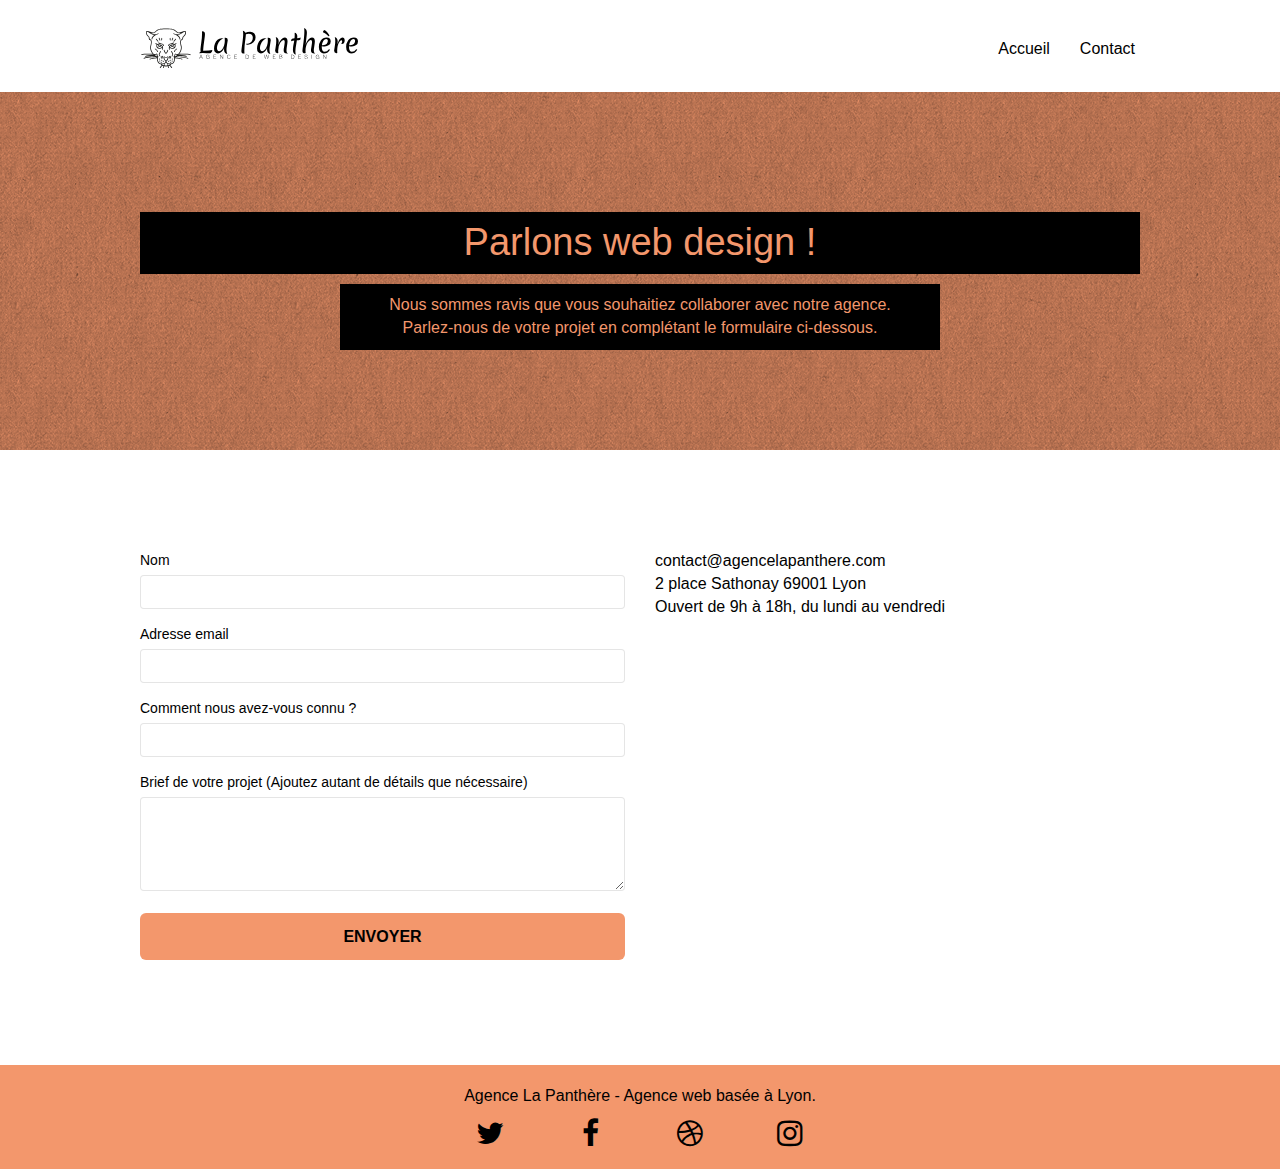
==== commit 4abb2617: "correction css.min" ====
--- a/contact.html
+++ b/contact.html
@@ -9,7 +9,7 @@
 	<link rel="shortcut icon" type="image/png" href="favicon.webp">
 
 	<link rel="stylesheet" type="text/css" href="./css/bootstrap.min.css">
-	<link rel="stylesheet" type="text/css" href="style.min.css">
+	<link rel="stylesheet" type="text/css" href="style.css">
 	<link rel="stylesheet" type="text/css" href="./css/font-awesome.css">
 	<link rel="stylesheet" type="text/css" href="./css/et-line.css">
 
--- a/style.css
+++ b/style.css
@@ -0,0 +1,1065 @@
+.fond-noir {
+    background-color: black
+}
+
+.d-bloc .navbar-toggle .icon-bar,
+body {
+    background: #fff;
+}
+
+.bloc .container,
+.row.row-no-gutters>[class*=" col-"],
+.row.row-no-gutters>[class^="col-"] {
+    padding-right: 0;
+    padding-left: 0;
+}
+
+.nav-center .navbar-brand img,
+body {
+    margin: 0;
+}
+
+.nav-invert .navbar .nav,
+.nav>li {
+    float: left;
+}
+
+a,
+button {
+    outline: 0 !important;
+}
+
+.scrollToTop,
+a,
+button {
+    transition: 0.3s ease-in-out;
+}
+
+.nav>li,
+p {
+    font-size: 16px;
+}
+
+body {
+    padding: 0;
+    overflow-x: hidden;
+    -webkit-font-smoothing: antialiased;
+    -moz-osx-font-smoothing: grayscale;
+}
+
+a:hover {
+    text-decoration: none;
+    cursor: pointer;
+}
+
+#page-loading-blocs-notifaction {
+    position: fixed;
+    top: 0;
+    bottom: 0;
+    width: 100%;
+    z-index: 100000;
+    background: url("img/pageload-spinner.gif") center center no-repeat #fff;
+}
+
+.bloc {
+    width: 100%;
+    clear: both;
+    background: 50% 50% / cover no-repeat;
+    padding: 0 50px;
+    -webkit-background-size: cover;
+    -moz-background-size: cover;
+    -o-background-size: cover;
+    position: relative;
+}
+
+.bloc-lg {
+    padding: 100px 50px;
+}
+
+.bloc-md {
+    padding: 50px;
+}
+
+.bloc-sm {
+    padding: 20px 50px;
+}
+
+.bg-b-edge,
+.bg-bl-edge,
+.bg-br-edge,
+.bg-center,
+.bg-l-edge,
+.bg-r-edge,
+.bg-repeat,
+.bg-t-edge,
+.bg-tl-edge,
+.bg-tr-edge {
+    -webkit-background-size: auto !important;
+    -moz-background-size: auto !important;
+    -o-background-size: auto !important;
+    background-size: auto !important;
+}
+
+.bg-repeat {
+    background: 0 0;
+}
+
+.bg-t-edge {
+    background: top no-repeat;
+}
+
+.bloc-bg-texture::before {
+    content: "";
+    background-size: 2px 2px;
+    position: absolute;
+    top: 0;
+    bottom: 0;
+    left: 0;
+    right: 0;
+}
+
+.texture-paper::before {
+    background: url("img/texture-paper.png") 0 0/280px 280px;
+}
+
+.nav>li>.dropdown a,
+.navbar-toggle:hover {
+    background: 0 0 !important;
+}
+
+.b-parallax {
+    background-attachment: fixed;
+}
+
+.d-bloc {
+    color: rgba(255, 255, 255, 0.7);
+}
+
+.d-bloc button:hover {
+    color: rgba(255, 255, 255, 0.9);
+}
+
+.d-bloc .icon-round,
+.d-bloc .icon-rounded,
+.d-bloc .icon-semi-rounded-a,
+.d-bloc .icon-semi-rounded-b,
+.d-bloc .icon-square {
+    border-color: rgba(255, 255, 255, 0.9);
+}
+
+.d-bloc .divider-h span {
+    border-color: rgba(255, 255, 255, 0.2);
+}
+
+.d-bloc .a-btn,
+.d-bloc .navbar a,
+.d-bloc .navbar-brand,
+.d-bloc a .icon-lg,
+.d-bloc a .icon-md,
+.d-bloc a .icon-sm,
+.d-bloc a .icon-xl,
+.d-bloc h1 a,
+.d-bloc h2 a,
+.d-bloc h3 a,
+.d-bloc h4 a,
+.d-bloc h5 a,
+.d-bloc h6 a,
+.d-bloc p a {
+    color: rgba(255, 255, 255, 0.6);
+}
+
+.d-bloc .a-btn:hover,
+.d-bloc .navbar a:hover,
+.d-bloc .navbar-brand:hover,
+.d-bloc a:hover .icon-lg,
+.d-bloc a:hover .icon-md,
+.d-bloc a:hover .icon-sm,
+.d-bloc a:hover .icon-xl,
+.d-bloc h1 a:hover,
+.d-bloc h2 a:hover,
+.d-bloc h3 a:hover,
+.d-bloc h4 a:hover,
+.d-bloc h5 a:hover,
+.d-bloc h6 a:hover,
+.d-bloc p a:hover {
+    color: #fff;
+}
+
+.d-bloc .btn-wire,
+.d-bloc .btn-wire:hover {
+    color: #fff;
+    border-color: #fff;
+}
+
+.d-bloc .panel icon,
+.l-bloc .icon-round,
+.l-bloc .icon-rounded,
+.l-bloc .icon-semi-rounded-a,
+.l-bloc .icon-semi-rounded-b,
+.l-bloc .icon-square {
+    border-color: rgba(0, 0, 0, 0.7);
+}
+
+.d-bloc .panel,
+.l-bloc {
+    color: rgba(0, 0, 0, 0.5);
+}
+
+.d-bloc .panel button:hover,
+.l-bloc button:hover {
+    color: rgba(0, 0, 0, 0.7);
+}
+
+.d-bloc .panel .divider-h span,
+.l-bloc .divider-h span {
+    border-color: rgba(0, 0, 0, 0.1);
+}
+
+.d-bloc .panel .a-btn,
+.l-bloc .a-btn,
+.l-bloc .navbar a,
+.l-bloc .navbar-brand,
+.l-bloc .navbar-toggle .icon-bar,
+.l-bloc a .icon-lg,
+.l-bloc a .icon-md,
+.l-bloc a .icon-sm,
+.l-bloc a .icon-xl,
+.l-bloc h1 a,
+.l-bloc h2 a,
+.l-bloc h3 a,
+.l-bloc h4 a,
+.l-bloc h5 a,
+.l-bloc h6 a,
+.l-bloc p a {
+    color: rgba(0, 0, 0, 0.6);
+}
+
+.d-bloc .panel .a-btn:hover,
+.l-bloc .a-btn:hover,
+.l-bloc .navbar a:hover,
+.l-bloc .navbar-brand:hover,
+.l-bloc a:hover .icon-lg,
+.l-bloc a:hover .icon-md,
+.l-bloc a:hover .icon-sm,
+.l-bloc a:hover .icon-xl,
+.l-bloc h1 a:hover,
+.l-bloc h2 a:hover,
+.l-bloc h3 a:hover,
+.l-bloc h4 a:hover,
+.l-bloc h5 a:hover,
+.l-bloc h6 a:hover,
+.l-bloc p a:hover {
+    color: #000;
+}
+
+.d-bloc .panel .btn-wire,
+.d-bloc .panel .btn-wire:hover,
+.l-bloc .btn-wire,
+.l-bloc .btn-wire:hover {
+    color: rgba(0, 0, 0, 0.7);
+    border-color: rgba(0, 0, 0, 0.3);
+}
+
+.voffset {
+    margin-top: 30px;
+}
+
+.voffset-lg {
+    margin-top: 80px;
+}
+
+.row-no-gutters {
+    margin-right: 0;
+    margin-left: 0;
+}
+
+#bloc-1-hero h1 {
+    background-color: #000;
+    font-size: 32px;
+}
+
+.navbar {
+    margin-bottom: 0;
+    z-index: 1;
+}
+
+.navbar-brand {
+    height: auto;
+    padding: 3px 15px;
+    font-size: 25px;
+    font-weight: 600;
+    line-height: 44px;
+}
+
+.navbar-brand img {
+    max-height: 200px;
+    margin: 0 5px 0 0;
+    display: inline;
+}
+
+.navbar-brand img[src$="svg"] {
+    min-width: 100px;
+}
+
+.navbar .nav {
+    padding-top: 2px;
+    margin-right: -16px;
+    float: right;
+    z-index: 1;
+}
+
+.nav>li {
+    margin-top: 4px;
+}
+
+.navbar-nav .open .dropdown-menu>li>a {
+    text-align: inherit;
+}
+
+.nav>li a:focus,
+.nav>li a:hover {
+    border: 1px solid #000;
+}
+
+.navbar-toggle {
+    margin: 10px 10px 0 0;
+    border: 0;
+}
+
+.mg-lg,
+.mg-md {
+    margin-top: 10px;
+}
+
+.navbar-toggle .icon-bar {
+    background-color: rgba(0, 0, 0, 0.5);
+    width: 26px;
+}
+
+.nav-invert .navbar-brand,
+.nav-invert .navbar-header {
+    float: right;
+    position: relative;
+    z-index: 2;
+}
+
+@media (min-width: 768px) {
+    .site-navigation {
+        position: absolute;
+        top: 50%;
+        right: 20px;
+        transform: translate(0, -50%);
+        -webkit-transform: translateY(-50%);
+    }
+
+    .nav>li .dropdown-menu a,
+    .nav>li .dropdown-menu a:hover {
+        color: #484848;
+    }
+
+    .nav-invert .site-navigation {
+        left: 0;
+        right: 0;
+    }
+
+    .nav-center {
+        text-align: center;
+    }
+
+    .nav-center .navbar-header {
+        width: 100%;
+    }
+
+    .nav-center .nav>li,
+    .nav-center .navbar-brand,
+    .nav-center .navbar-header {
+        float: none;
+        display: inline-block;
+    }
+
+    .nav-center .site-navigation {
+        position: relative;
+        width: 100%;
+        right: 0;
+        margin-right: 0;
+        margin-top: 20px;
+    }
+
+    .nav-center.mini-nav .navbar-toggle {
+        float: none;
+        margin: 10px auto 0;
+    }
+
+}
+
+.nav>li>.dropdown a {
+    display: block;
+    padding: 14px 15px;
+}
+
+nav .caret {
+    margin: 0 5px;
+}
+
+.dropdown-menu .dropdown-menu {
+    top: -8px;
+    left: 100%;
+}
+
+.dropdown-menu .dropmenu-flow-right {
+    top: 100%;
+    left: 0;
+    margin-left: -1px;
+    border-top-left-radius: 0;
+    border-top-right-radius: 0;
+}
+
+.dropdown-menu .dropdown span {
+    border: 4px solid #000;
+    border-top-color: transparent;
+    border-right-color: transparent;
+    border-bottom-color: transparent;
+    margin: 6px -5px 0 0 !important;
+    float: right;
+}
+
+.mg-md {
+    margin-bottom: 20px;
+}
+
+.mg-lg {
+    margin-bottom: 40px;
+}
+
+.btn {
+    margin: 0 5px 5px 0;
+}
+
+.btn.pull-right {
+    margin: 0 0 5px 5px;
+}
+
+.btn-d,
+.btn-d:focus,
+.btn-d:hover {
+    color: #fff;
+    background: rgba(0, 0, 0, 0.3);
+    border: 1px solid #000;
+}
+
+.close-lightbox,
+.lightbox-caption,
+.next-lightbox,
+.prev-lightbox {
+    background: rgba(0, 0, 0, 0.5);
+    position: absolute;
+}
+
+.btn-rd {
+    border-radius: 40px;
+}
+
+.btn-clean {
+    border: 1px solid rgba(0, 0, 0, 0.08);
+    border-bottom-color: rgba(0, 0, 0, 0.1);
+    text-shadow: 0 1px 0 rgba(0, 0, 1, 0.1);
+    box-shadow: 0 1px 3px rgba(0, 0, 1, 0.25), inset 0 1px 0 0 rgba(255, 255, 255, 0.15);
+}
+
+.icon-md {
+    font-size: 30px !important;
+}
+
+.icon-lg {
+    font-size: 60px !important;
+}
+
+.sm-shadow {
+    text-shadow: 0 1px 2px rgba(0, 0, 0, 0.3);
+}
+
+.panel-sq,
+.panel-sq .panel-footer,
+.panel-sq .panel-heading {
+    border-radius: 0;
+}
+
+.panel-rd {
+    border-radius: 30px;
+}
+
+.panel-rd .panel-heading {
+    border-radius: 29px 29px 0 0;
+}
+
+.panel-rd .panel-footer {
+    border-radius: 0 0 29px 29px;
+}
+
+.form-control {
+    border-color: rgba(0, 0, 0, 0.1);
+    box-shadow: none;
+}
+
+.scrollToTop {
+    width: 40px;
+    height: 40px;
+    position: fixed;
+    bottom: 20px;
+    right: 20px;
+    opacity: 0;
+    z-index: 500;
+}
+
+.scrollToTop span {
+    margin-top: 6px;
+}
+
+.showScrollTop {
+    font-size: 14px;
+    opacity: 1;
+}
+
+a[data-lightbox] {
+    position: relative;
+    display: block;
+    text-align: center;
+}
+
+a[data-lightbox]:hover::before {
+    content: "+";
+    font-family: HelveticaNeue-Light, "Helvetica Neue Light", "Helvetica Neue", Helvetica, Arial;
+    font-size: 32px;
+    width: 50px;
+    height: 50px;
+    margin-left: -25px;
+    border-radius: 50%;
+    background: rgba(0, 0, 0, 0.6);
+    color: #fff;
+    font-weight: 100;
+    z-index: 1;
+    position: absolute;
+    top: 50%;
+    transform: translateY(-50%);
+    -webkit-transform: translateY(-50%);
+}
+
+a[data-lightbox]:hover img {
+    opacity: 0.6;
+    -webkit-animation-fill-mode: none;
+    animation-fill-mode: none;
+}
+
+#lightbox-modal {
+    display: flex;
+    align-items: center;
+}
+
+#lightbox-modal .modal-dialog {
+    width: 90%;
+    max-width: 900px;
+    margin: 0 auto;
+}
+
+#lightbox-modal .modal-dialog img {
+    max-height: 90vh;
+    margin: 0 auto;
+}
+
+.lightbox-caption {
+    padding: 20px;
+    color: #fff;
+    left: 15px;
+    right: 15px;
+    bottom: 5px;
+}
+
+.close-lightbox {
+    color: #fff;
+    font-size: 30px;
+    top: 20px;
+    right: 20px;
+    z-index: 20;
+    border: none;
+    line-height: 30px;
+    padding: 0 9px 5px;
+    opacity: 0.3;
+}
+
+.close-lightbox:hover,
+.next-lightbox:hover,
+.prev-lightbox:hover {
+    opacity: 1;
+    color: #fff;
+}
+
+.next-lightbox,
+.prev-lightbox {
+    font-size: 20px;
+    color: rgba(255, 255, 255, 0.9);
+    transition: 0.2s ease-in-out;
+    top: 45%;
+    z-index: 1;
+    opacity: 0.4;
+}
+
+.next-lightbox {
+    padding: 6px 8px 1px 13px;
+    right: 25px;
+}
+
+.prev-lightbox {
+    padding: 6px 13px 1px 10px;
+    left: 25px;
+}
+
+.snapshot-lb .modal-body {
+    padding-bottom: 45px;
+}
+
+.snapshot-lb .lightbox-caption {
+    padding: 0;
+    color: rgba(0, 0, 0, 0.5);
+    background: 0 0;
+}
+
+.btn,
+a,
+h1,
+h2,
+h3,
+h4,
+h5,
+h6,
+label,
+p,
+q {
+    font-family: helvetica;
+    font-weight: 400;
+    color: #000 !important;
+}
+
+h1,
+h3,
+h4 {
+    color: #333 !important;
+}
+
+.cta-hero,
+.white {
+    color: #fff !important;
+}
+
+.container {
+    max-width: 1000px;
+}
+
+.hero-bloc-text {
+    font-size: 38px;
+}
+
+.hero-bloc-text-sub {
+    font-size: 36px;
+}
+
+.statement-bloc-text {
+    line-height: 26px;
+    font-style: italic;
+    font-size: 20px;
+    text-align: center;
+    font-weight: lighter;
+    max-width: 520px;
+    margin: auto;
+}
+
+q,
+span {
+    font-size: 22px;
+    color: black;
+}
+
+q {
+    font-weight: bolder;
+}
+
+.cta-hero,
+h3 {
+    text-transform: uppercase;
+    font-weight: 700;
+}
+
+.tight-width-whitespace {
+    max-width: 600px;
+    margin: auto;
+}
+
+.h1 {
+    font-size: 20px;
+    font-family: "Open Sans";
+}
+
+.cta-hero {
+    margin-top: 22px;
+    padding: 12px 28px;
+    font-size: 16px;
+}
+
+.ltc-white,
+h2 {
+    font-size: 22px;
+}
+
+.social {
+    max-width: 400px;
+    margin: auto;
+}
+
+h2 {
+    line-height: 1.4em;
+}
+
+h3 {
+    font-size: 15px;
+}
+
+.med-width-whitespace {
+    max-width: 800px;
+    margin: auto;
+    box-shadow: 0 0 0 #000;
+}
+
+.icons {
+    margin-bottom: 14px;
+    margin-top: 24px;
+}
+
+.black {
+    color: #000 !important;
+}
+
+.portfolio-thumb {
+    margin-bottom: 24px;
+}
+
+.portfolio-row {
+    margin-bottom: 44px;
+    margin-top: 50px;
+}
+
+.avatar {
+    box-shadow: 0 4px 9px rgba(0, 0, 0, 0.3);
+}
+
+.black-background {
+    background-color: rgba(165, 147, 99, 0.7);
+    padding: 40px;
+}
+
+.bold-link {
+    font-weight: 900;
+    text-decoration: underline !important;
+}
+
+.bgc-white {
+    background-color: #fff;
+}
+
+.bgc-dark-slate-blue {
+    background-color: #364577;
+}
+
+.bgc-atomic-tangerine {
+    background-color: #f3976c;
+}
+
+.tc-white {
+    padding: 1rem;
+    color: #f3976c !important;
+}
+
+.btn-atomic-tangerine {
+    background: #f3976c;
+    color: #000 !important;
+}
+
+.btn-atomic-tangerine:hover {
+    background: #c27956 !important;
+    color: #fff !important;
+}
+
+.ltc-white {
+    color: #fff !important;
+}
+
+.ltc-white:hover {
+    color: #ccc !important;
+}
+
+.ltc-atomic-tangerine {
+    color: #f3976c !important;
+}
+
+.ltc-atomic-tangerine:hover {
+    color: #c27956 !important;
+}
+
+.icon-dark-slate-blue {
+    color: #364577 !important;
+    border-color: #364577 !important;
+}
+
+.bg-dots-bg {
+    background-image: url("img/dots-bg.png");
+}
+
+.bg-lines-h2-bg {
+    background-image: url("img/lines-h2-bg.png");
+}
+
+.bg-banniere {
+    background-image: url("img/agence-la-panthere.webp");
+}
+
+.bg-presentation {
+    background-image: url("img/image-de-presentation.webp");
+}
+
+@media (max-width: 1024px) {
+    .bloc {
+        padding-left: 20px;
+        padding-right: 20px;
+    }
+
+    .bloc-tile-2.full-width-bloc .container,
+    .bloc-tile-3.full-width-bloc .container,
+    .bloc-tile-4.full-width-bloc .container,
+    .bloc.full-width-bloc {
+        padding-left: 0;
+        padding-right: 0;
+    }
+}
+
+@media (max-width: 992px) and (min-width: 768px) {
+    .navbar .nav {
+        max-width: 80%;
+    }
+
+    .nav-center.navbar .nav {
+        max-width: 100%;
+    }
+}
+
+@media only screen and (min-width: 768px) and (max-width: 1024px) and (orientation: landscape) {
+    .b-parallax {
+        background-attachment: scroll;
+    }
+}
+
+@media only screen and (min-width: 1024px) and (max-width: 1366px) and (-webkit-min-device-pixel-ratio: 1.5) {
+    .b-parallax {
+        background-attachment: scroll;
+    }
+}
+
+@media (max-width: 991px) {
+    .container {
+        width: 100%;
+    }
+
+    .b-parallax {
+        background-attachment: scroll;
+    }
+
+    #hero-bloc,
+    .page-container {
+        overflow-x: hidden;
+        position: relative;
+    }
+
+
+    .bloc-group,
+    .bloc-group .bloc {
+        display: block;
+        width: 100%;
+    }
+
+    .bloc-fill-screen .fill-bloc-bottom-edge,
+    .bloc-fill-screen .fill-bloc-top-edge {
+        padding: 0 20px;
+    }
+}
+
+@media (max-width: 400px) {
+    .bloc {
+        padding-left: 0;
+        padding-right: 0;
+    }
+}
+
+@media (max-width: 767px) {
+    .page-container {
+        overflow-x: hidden;
+        position: relative;
+    }
+
+    #disqus_thread,
+    h1,
+    h2,
+    h3,
+    h4,
+    h5,
+    h6,
+    p {
+        padding-left: 10px !important;
+        padding-right: 10px !important;
+    }
+
+    .b-parallax {
+        background-attachment: scroll;
+    }
+
+    .navbar .nav {
+        padding-top: 0;
+        border-top: 1px solid rgba(0, 0, 0, 0.2);
+        float: none !important;
+    }
+
+    .navbar.row {
+        margin-left: 0;
+        margin-right: 0;
+    }
+
+    .site-navigation {
+        position: inherit;
+        transform: none;
+        -webkit-transform: none;
+        -ms-transform: none;
+    }
+
+    .nav>li {
+        margin-top: 0;
+        border-bottom: 1px solid rgba(0, 0, 0, 0.1);
+        background: rgba(0, 0, 0, 0.05);
+        text-align: left;
+        padding-left: 15px;
+        width: 100%;
+    }
+
+    .nav>li:hover {
+        background: rgba(0, 0, 0, 0.08);
+    }
+
+    .dropdown .dropdown a .caret {
+        float: none;
+        margin: 5px 0 0 10px !important;
+        border: 4px solid #000;
+        border-bottom-color: transparent;
+        border-right-color: transparent;
+        border-left-color: transparent;
+    }
+
+    #hero-bloc .navbar .nav {
+        background: rgba(0, 0, 0, 0.8);
+    }
+
+    #hero-bloc .navbar .nav a {
+        color: rgba(255, 255, 255, 0.6);
+    }
+
+    .hero {
+        padding: 50px 0;
+    }
+
+    .hero-nav {
+        left: -1px;
+        right: -1px;
+    }
+
+    .navbar-collapse {
+        padding: 0;
+        overflow-x: hidden;
+        -webkit-box-shadow: none;
+        box-shadow: none;
+    }
+
+    .navbar-brand img {
+        max-height: 40px;
+        width: auto;
+    }
+
+    .nav-invert .navbar-header {
+        float: none;
+        width: 100%;
+    }
+
+    .nav-invert .navbar-toggle {
+        float: left;
+        margin-left: 10px;
+    }
+
+    .bloc,
+    .bloc-fill-screen .fill-bloc-bottom-edge,
+    .bloc-fill-screen .fill-bloc-top-edge,
+    .bloc-md,
+    .bloc-sm,
+    .bloc-tile-2 .container,
+    .bloc-tile-3 .container,
+    .bloc-tile-4 .container {
+        padding-left: 0;
+        padding-right: 0;
+    }
+
+    .bloc-lg,
+    .bloc-xl,
+    .bloc-xxl {
+        padding: 40px 0;
+    }
+
+    .a-block {
+        padding: 0 10px;
+    }
+
+    .btn-dwn {
+        display: none;
+    }
+
+    .voffset {
+        margin-top: 5px;
+    }
+
+    .voffset-md {
+        margin-top: 20px;
+    }
+
+    .voffset-lg {
+        margin-top: 30px;
+    }
+
+    form {
+        padding: 5px;
+    }
+
+    .close-lightbox {
+        display: inline-block;
+    }
+
+    .blocsapp-device-iphone5 {
+        background-size: 216px 425px;
+        padding-top: 60px;
+        width: 216px;
+        height: 425px;
+    }
+
+    .blocsapp-device-iphone5 img {
+        width: 180px;
+        height: 320px;
+    }
+
+    .bloc-mob-center-text {
+        text-align: center;
+    }
+
+    .boutton-tactile {
+        padding: 1rem 0;
+    }
+}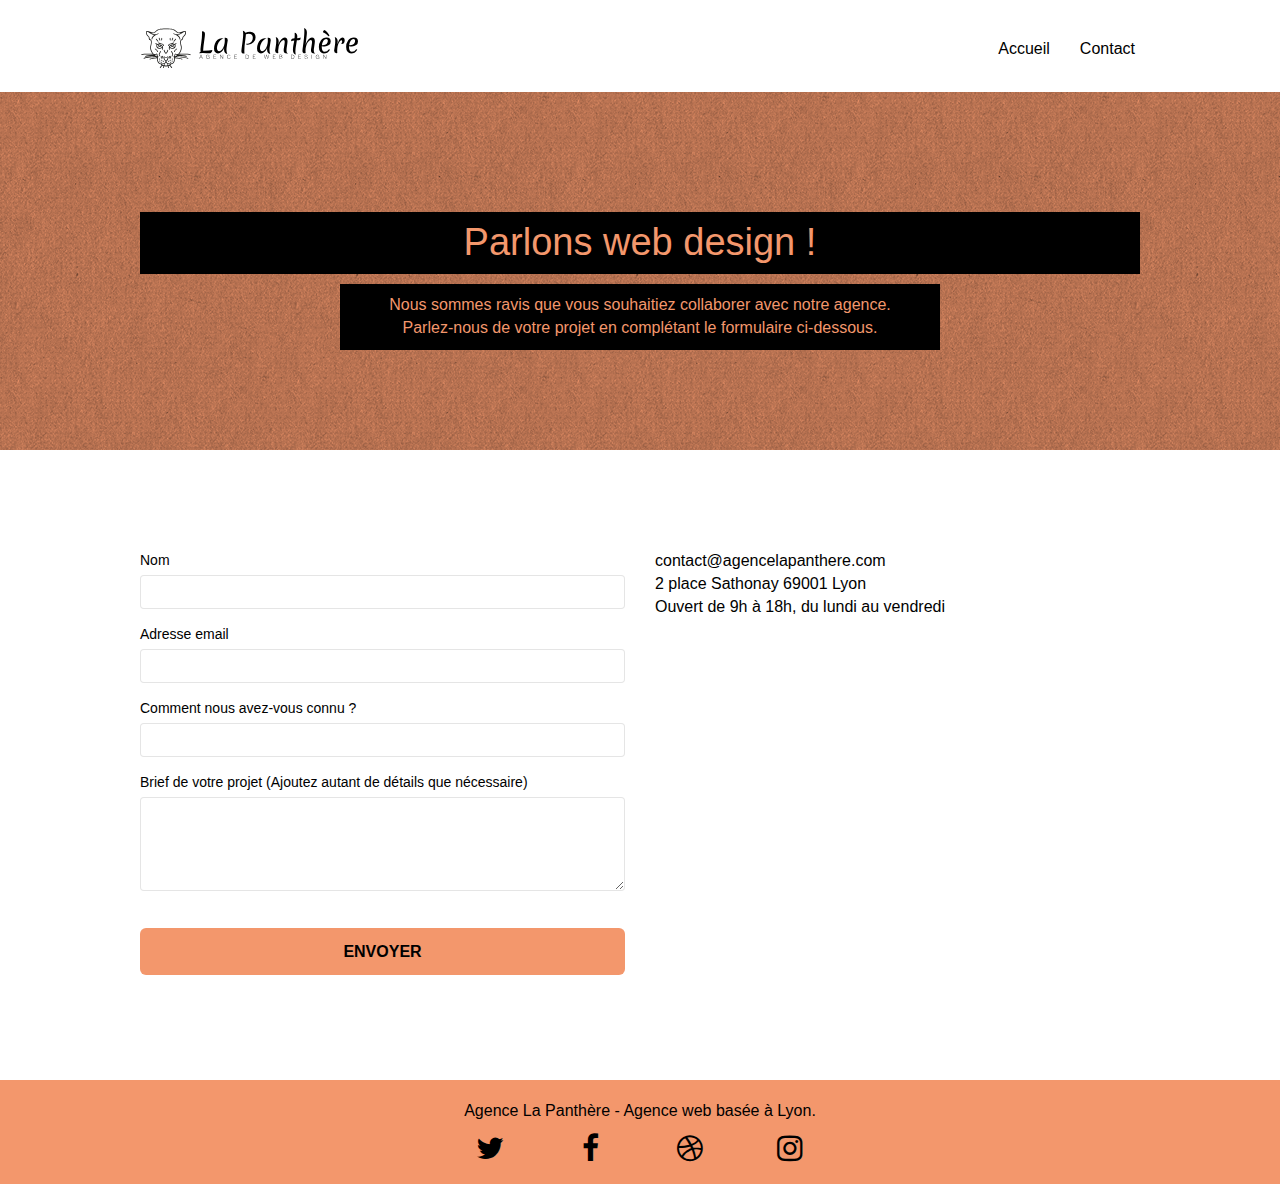
==== commit f41f9d6b: "mise a jour boostrap.min" ====
--- a/contact.html
+++ b/contact.html
@@ -9,7 +9,7 @@
 	<link rel="shortcut icon" type="image/png" href="favicon.webp">
 
 	<link rel="stylesheet" type="text/css" href="./css/bootstrap.min.css">
-	<link rel="stylesheet" type="text/css" href="style.css">
+	<link rel="stylesheet" type="text/css" href="style.min.css">
 	<link rel="stylesheet" type="text/css" href="./css/font-awesome.css">
 	<link rel="stylesheet" type="text/css" href="./css/et-line.css">
 
--- a/style.min.css
+++ b/style.min.css
@@ -0,0 +1 @@
+#bloc-1-hero h1,.fond-noir{background-color:#000}.d-bloc .navbar-toggle .icon-bar,body{background:#fff}.bloc .container,.row.row-no-gutters>[class*=" col-"],.row.row-no-gutters>[class^=col-]{padding-right:0;padding-left:0}.nav-center .navbar-brand img,body{margin:0}.nav-invert .navbar .nav,.nav>li{float:left}a,button{outline:0!important}.scrollToTop,a,button{transition:.3s ease-in-out}.nav>li,p{font-size:16px}body{padding:0;overflow-x:hidden;-webkit-font-smoothing:antialiased;-moz-osx-font-smoothing:grayscale}a:hover{text-decoration:none;cursor:pointer}#page-loading-blocs-notifaction{position:fixed;top:0;bottom:0;width:100%;z-index:100000;background:url("img/pageload-spinner.gif") center center no-repeat #fff}.bloc{width:100%;clear:both;background:50% 50%/cover no-repeat;padding:0 50px;-webkit-background-size:cover;-moz-background-size:cover;-o-background-size:cover;position:relative}.bloc-lg{padding:100px 50px}.bloc-md{padding:50px}.bloc-sm{padding:20px 50px}.bg-b-edge,.bg-bl-edge,.bg-br-edge,.bg-center,.bg-l-edge,.bg-r-edge,.bg-repeat,.bg-t-edge,.bg-tl-edge,.bg-tr-edge{-webkit-background-size:auto!important;-moz-background-size:auto!important;-o-background-size:auto!important;background-size:auto!important}.bg-repeat{background:0 0}.bg-t-edge{background:top no-repeat}.bloc-bg-texture::before{content:"";background-size:2px 2px;position:absolute;top:0;bottom:0;left:0;right:0}.texture-paper::before{background:url("img/texture-paper.png") 0 0/280px 280px}.nav>li>.dropdown a,.navbar-toggle:hover{background:0 0!important}.b-parallax{background-attachment:fixed}.d-bloc{color:rgba(255,255,255,.7)}.d-bloc button:hover{color:rgba(255,255,255,.9)}.d-bloc .icon-round,.d-bloc .icon-rounded,.d-bloc .icon-semi-rounded-a,.d-bloc .icon-semi-rounded-b,.d-bloc .icon-square{border-color:rgba(255,255,255,.9)}.d-bloc .divider-h span{border-color:rgba(255,255,255,.2)}.d-bloc .a-btn,.d-bloc .navbar a,.d-bloc .navbar-brand,.d-bloc a .icon-lg,.d-bloc a .icon-md,.d-bloc a .icon-sm,.d-bloc a .icon-xl,.d-bloc h1 a,.d-bloc h2 a,.d-bloc h3 a,.d-bloc h4 a,.d-bloc h5 a,.d-bloc h6 a,.d-bloc p a{color:rgba(255,255,255,.6)}.d-bloc .a-btn:hover,.d-bloc .navbar a:hover,.d-bloc .navbar-brand:hover,.d-bloc a:hover .icon-lg,.d-bloc a:hover .icon-md,.d-bloc a:hover .icon-sm,.d-bloc a:hover .icon-xl,.d-bloc h1 a:hover,.d-bloc h2 a:hover,.d-bloc h3 a:hover,.d-bloc h4 a:hover,.d-bloc h5 a:hover,.d-bloc h6 a:hover,.d-bloc p a:hover{color:#fff}.d-bloc .btn-wire,.d-bloc .btn-wire:hover{color:#fff;border-color:#fff}.d-bloc .panel icon,.l-bloc .icon-round,.l-bloc .icon-rounded,.l-bloc .icon-semi-rounded-a,.l-bloc .icon-semi-rounded-b,.l-bloc .icon-square{border-color:rgba(0,0,0,.7)}.d-bloc .panel,.l-bloc{color:rgba(0,0,0,.5)}.d-bloc .panel button:hover,.l-bloc button:hover{color:rgba(0,0,0,.7)}.d-bloc .panel .divider-h span,.l-bloc .divider-h span{border-color:rgba(0,0,0,.1)}.d-bloc .panel .a-btn,.l-bloc .a-btn,.l-bloc .navbar a,.l-bloc .navbar-brand,.l-bloc .navbar-toggle .icon-bar,.l-bloc a .icon-lg,.l-bloc a .icon-md,.l-bloc a .icon-sm,.l-bloc a .icon-xl,.l-bloc h1 a,.l-bloc h2 a,.l-bloc h3 a,.l-bloc h4 a,.l-bloc h5 a,.l-bloc h6 a,.l-bloc p a{color:rgba(0,0,0,.6)}.d-bloc .panel .a-btn:hover,.l-bloc .a-btn:hover,.l-bloc .navbar a:hover,.l-bloc .navbar-brand:hover,.l-bloc a:hover .icon-lg,.l-bloc a:hover .icon-md,.l-bloc a:hover .icon-sm,.l-bloc a:hover .icon-xl,.l-bloc h1 a:hover,.l-bloc h2 a:hover,.l-bloc h3 a:hover,.l-bloc h4 a:hover,.l-bloc h5 a:hover,.l-bloc h6 a:hover,.l-bloc p a:hover{color:#000}.d-bloc .panel .btn-wire,.d-bloc .panel .btn-wire:hover,.l-bloc .btn-wire,.l-bloc .btn-wire:hover{color:rgba(0,0,0,.7);border-color:rgba(0,0,0,.3)}.voffset{margin-top:30px}.voffset-lg{margin-top:80px}.row-no-gutters{margin-right:0;margin-left:0}#bloc-1-hero h1{font-size:32px}.navbar{margin-bottom:0;z-index:1}.navbar-brand{height:auto;padding:3px 15px;font-size:25px;font-weight:600;line-height:44px}.navbar-brand img{max-height:200px;margin:0 5px 0 0;display:inline}.navbar-brand img[src$=svg]{min-width:100px}.navbar .nav{padding-top:2px;margin-right:-16px;float:right;z-index:1}.nav>li{margin-top:4px}.navbar-nav .open .dropdown-menu>li>a{text-align:inherit}.nav>li a:focus,.nav>li a:hover{border:1px solid #000}.navbar-toggle{margin:10px 10px 0 0;border:0}.mg-lg,.mg-md{margin-top:10px}.navbar-toggle .icon-bar{background-color:rgba(0,0,0,.5);width:26px}.nav-invert .navbar-brand,.nav-invert .navbar-header{float:right;position:relative;z-index:2}@media (min-width:768px){.site-navigation{position:absolute;top:50%;right:20px;transform:translate(0,-50%);-webkit-transform:translateY(-50%)}.nav>li .dropdown-menu a,.nav>li .dropdown-menu a:hover{color:#484848}.nav-invert .site-navigation{left:0;right:0}.nav-center{text-align:center}.nav-center .navbar-header{width:100%}.nav-center .nav>li,.nav-center .navbar-brand,.nav-center .navbar-header{float:none;display:inline-block}.nav-center .site-navigation{position:relative;width:100%;right:0;margin-right:0;margin-top:20px}.nav-center.mini-nav .navbar-toggle{float:none;margin:10px auto 0}}.nav>li>.dropdown a{display:block;padding:14px 15px}nav .caret{margin:0 5px}.dropdown-menu .dropdown-menu{top:-8px;left:100%}.dropdown-menu .dropmenu-flow-right{top:100%;left:0;margin-left:-1px;border-top-left-radius:0;border-top-right-radius:0}.dropdown-menu .dropdown span{border:4px solid #000;border-top-color:transparent;border-right-color:transparent;border-bottom-color:transparent;margin:6px -5px 0 0!important;float:right}.mg-md{margin-bottom:20px}.mg-lg{margin-bottom:40px}.btn{margin:0 5px 5px 0}.btn.pull-right{margin:0 0 5px 5px}.btn-d,.btn-d:focus,.btn-d:hover{color:#fff;background:rgba(0,0,0,.3);border:1px solid #000}.close-lightbox,.lightbox-caption,.next-lightbox,.prev-lightbox{background:rgba(0,0,0,.5);position:absolute}.btn-rd{border-radius:40px}.btn-clean{border:1px solid rgba(0,0,0,.08);border-bottom-color:rgba(0,0,0,.1);text-shadow:0 1px 0 rgba(0,0,1,.1);box-shadow:0 1px 3px rgba(0,0,1,.25),inset 0 1px 0 0 rgba(255,255,255,.15)}.icon-md{font-size:30px!important}.icon-lg{font-size:60px!important}.sm-shadow{text-shadow:0 1px 2px rgba(0,0,0,.3)}.panel-sq,.panel-sq .panel-footer,.panel-sq .panel-heading{border-radius:0}.panel-rd{border-radius:30px}.panel-rd .panel-heading{border-radius:29px 29px 0 0}.panel-rd .panel-footer{border-radius:0 0 29px 29px}.form-control{border-color:rgba(0,0,0,.1);box-shadow:none}.scrollToTop{width:40px;height:40px;position:fixed;bottom:20px;right:20px;opacity:0;z-index:500}.scrollToTop span{margin-top:6px}.showScrollTop{font-size:14px;opacity:1}a[data-lightbox]{position:relative;display:block;text-align:center}a[data-lightbox]:hover::before{content:"+";font-family:HelveticaNeue-Light,"Helvetica Neue Light","Helvetica Neue",Helvetica,Arial;font-size:32px;width:50px;height:50px;margin-left:-25px;border-radius:50%;background:rgba(0,0,0,.6);color:#fff;font-weight:100;z-index:1;position:absolute;top:50%;transform:translateY(-50%);-webkit-transform:translateY(-50%)}a[data-lightbox]:hover img{opacity:.6;-webkit-animation-fill-mode:none;animation-fill-mode:none}#lightbox-modal{display:flex;align-items:center}#lightbox-modal .modal-dialog{width:90%;max-width:900px;margin:0 auto}#lightbox-modal .modal-dialog img{max-height:90vh;margin:0 auto}.lightbox-caption{padding:20px;color:#fff;left:15px;right:15px;bottom:5px}.close-lightbox{color:#fff;font-size:30px;top:20px;right:20px;z-index:20;border:none;line-height:30px;padding:0 9px 5px;opacity:.3}.close-lightbox:hover,.next-lightbox:hover,.prev-lightbox:hover{opacity:1;color:#fff}.next-lightbox,.prev-lightbox{font-size:20px;color:rgba(255,255,255,.9);transition:.2s ease-in-out;top:45%;z-index:1;opacity:.4}.next-lightbox{padding:6px 8px 1px 13px;right:25px}.prev-lightbox{padding:6px 13px 1px 10px;left:25px}.snapshot-lb .modal-body{padding-bottom:45px}.snapshot-lb .lightbox-caption{padding:0;color:rgba(0,0,0,.5);background:0 0}.btn,a,h1,h2,h3,h4,h5,h6,label,p,q{font-family:helvetica;font-weight:400;color:#000!important}h1,h3,h4{color:#333!important}.cta-hero,.ltc-white,.white{color:#fff!important}.container{max-width:1000px}.hero-bloc-text{font-size:38px}.hero-bloc-text-sub{font-size:36px}.statement-bloc-text{line-height:26px;font-style:italic;font-size:20px;text-align:center;font-weight:lighter;max-width:520px;margin:auto}q,span{font-size:22px;color:#000}q{font-weight:bolder}.cta-hero,h3{text-transform:uppercase;font-weight:700}.tight-width-whitespace{max-width:600px;margin:auto}.h1{font-size:20px;font-family:"Open Sans"}.cta-hero{margin-top:22px;padding:12px 28px;font-size:16px}.ltc-white,h2{font-size:22px}.social{max-width:400px;margin:auto}h2{line-height:1.4em}h3{font-size:15px}.med-width-whitespace{max-width:800px;margin:auto;box-shadow:0 0 0 #000}.icons{margin-bottom:14px;margin-top:24px}.black{color:#000!important}.portfolio-thumb{margin-bottom:24px}.portfolio-row{margin-bottom:44px;margin-top:50px}.avatar{box-shadow:0 4px 9px rgba(0,0,0,.3)}.black-background{background-color:rgba(165,147,99,.7);padding:40px}.bold-link{font-weight:900;text-decoration:underline!important}.bgc-white{background-color:#fff}.bgc-dark-slate-blue{background-color:#364577}.bgc-atomic-tangerine{background-color:#f3976c}.tc-white{padding:1rem;color:#f3976c!important}.btn-atomic-tangerine{background:#f3976c;color:#000!important}.btn-atomic-tangerine:hover{background:#c27956!important;color:#fff!important}.ltc-white:hover{color:#ccc!important}.ltc-atomic-tangerine{color:#f3976c!important}.ltc-atomic-tangerine:hover{color:#c27956!important}.icon-dark-slate-blue{color:#364577!important;border-color:#364577!important}.bg-dots-bg{background-image:url("img/dots-bg.png")}.bg-lines-h2-bg{background-image:url("img/lines-h2-bg.png")}.bg-banniere{background-image:url("img/agence-la-panthere.webp")}.bg-presentation{background-image:url("img/image-de-presentation.webp")}@media (max-width:1024px){.bloc{padding-left:20px;padding-right:20px}.bloc-tile-2.full-width-bloc .container,.bloc-tile-3.full-width-bloc .container,.bloc-tile-4.full-width-bloc .container,.bloc.full-width-bloc{padding-left:0;padding-right:0}}@media (max-width:992px) and (min-width:768px){.navbar .nav{max-width:80%}.nav-center.navbar .nav{max-width:100%}}@media only screen and (min-width:768px) and (max-width:1024px) and (orientation:landscape){.b-parallax{background-attachment:scroll}}@media only screen and (min-width:1024px) and (max-width:1366px) and (-webkit-min-device-pixel-ratio:1.5){.b-parallax{background-attachment:scroll}}@media (max-width:991px){.container{width:100%}.b-parallax{background-attachment:scroll}#hero-bloc,.page-container{overflow-x:hidden;position:relative}.bloc-group,.bloc-group .bloc{display:block;width:100%}.bloc-fill-screen .fill-bloc-bottom-edge,.bloc-fill-screen .fill-bloc-top-edge{padding:0 20px}}@media (max-width:400px){.bloc{padding-left:0;padding-right:0}}@media (max-width:767px){.page-container{overflow-x:hidden;position:relative}#disqus_thread,h1,h2,h3,h4,h5,h6,p{padding-left:10px!important;padding-right:10px!important}.b-parallax{background-attachment:scroll}.navbar .nav{padding-top:0;border-top:1px solid rgba(0,0,0,.2);float:none!important}.navbar.row{margin-left:0;margin-right:0}.site-navigation{position:inherit;transform:none;-webkit-transform:none;-ms-transform:none}.nav>li{margin-top:0;border-bottom:1px solid rgba(0,0,0,.1);background:rgba(0,0,0,.05);text-align:left;padding-left:15px;width:100%}.nav>li:hover{background:rgba(0,0,0,.08)}.dropdown .dropdown a .caret{float:none;margin:5px 0 0 10px!important;border:4px solid #000;border-bottom-color:transparent;border-right-color:transparent;border-left-color:transparent}#hero-bloc .navbar .nav{background:rgba(0,0,0,.8)}#hero-bloc .navbar .nav a{color:rgba(255,255,255,.6)}.hero{padding:50px 0}.hero-nav{left:-1px;right:-1px}.navbar-collapse{padding:0;overflow-x:hidden;-webkit-box-shadow:none;box-shadow:none}.navbar-brand img{max-height:40px;width:auto}.nav-invert .navbar-header{float:none;width:100%}.nav-invert .navbar-toggle{float:left;margin-left:10px}.bloc,.bloc-fill-screen .fill-bloc-bottom-edge,.bloc-fill-screen .fill-bloc-top-edge,.bloc-md,.bloc-sm,.bloc-tile-2 .container,.bloc-tile-3 .container,.bloc-tile-4 .container{padding-left:0;padding-right:0}.bloc-lg,.bloc-xl,.bloc-xxl{padding:40px 0}.a-block{padding:0 10px}.btn-dwn{display:none}.voffset{margin-top:5px}.voffset-md{margin-top:20px}.voffset-lg{margin-top:30px}form{padding:5px}.close-lightbox{display:inline-block}.blocsapp-device-iphone5{background-size:216px 425px;padding-top:60px;width:216px;height:425px}.blocsapp-device-iphone5 img{width:180px;height:320px}.bloc-mob-center-text{text-align:center}.boutton-tactile{padding:1rem 0}}